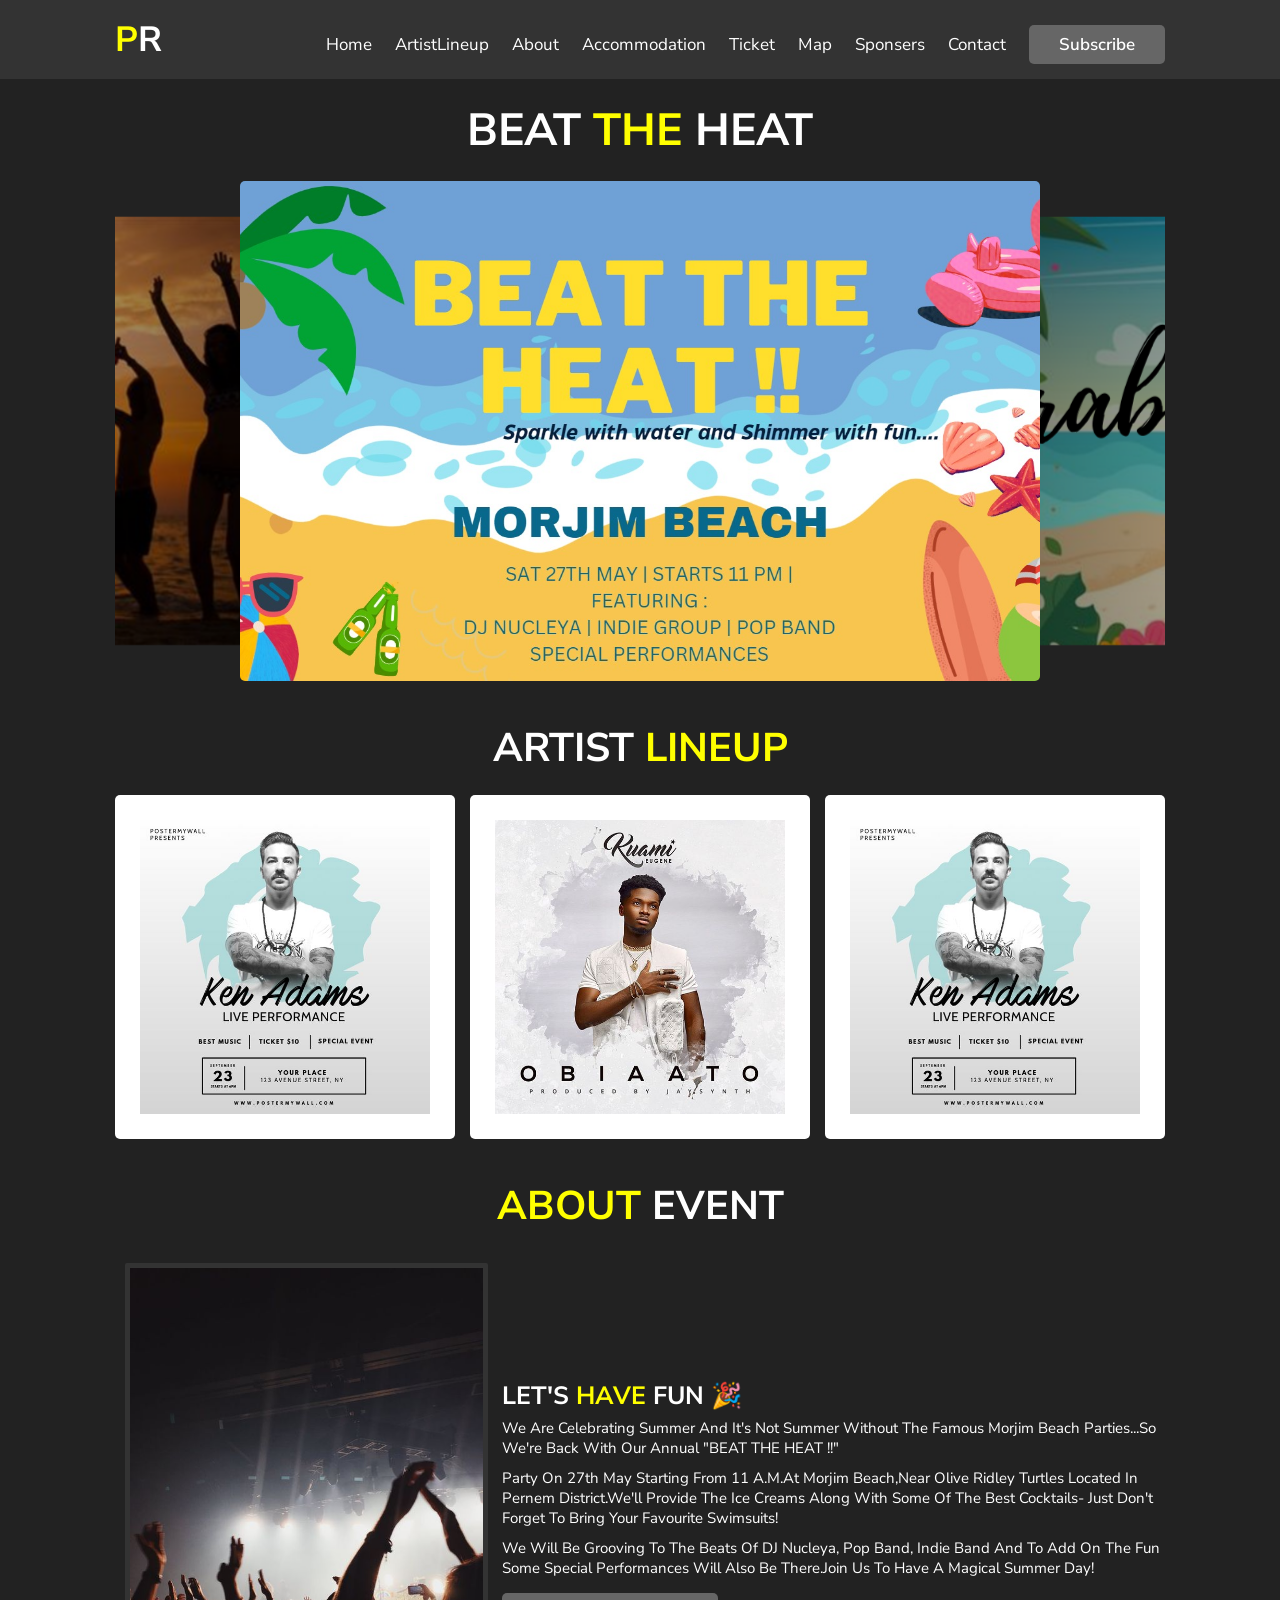
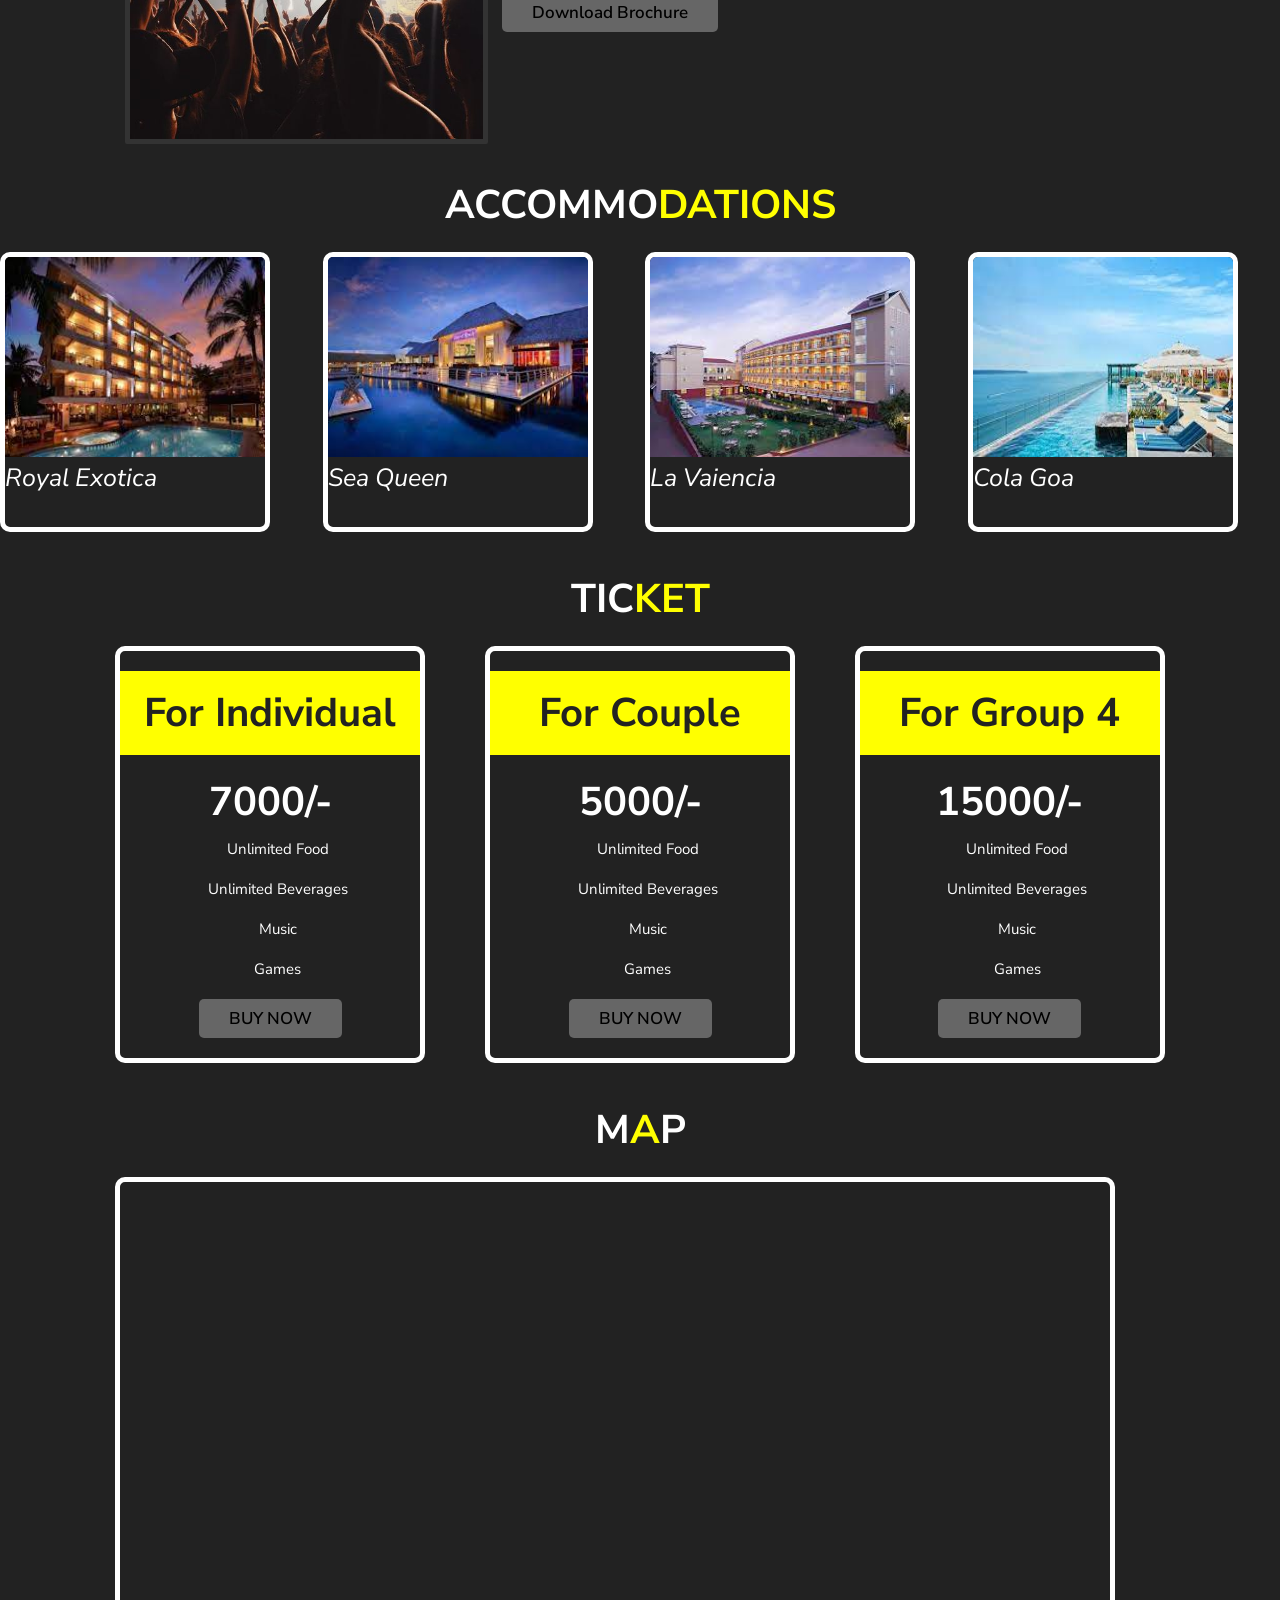
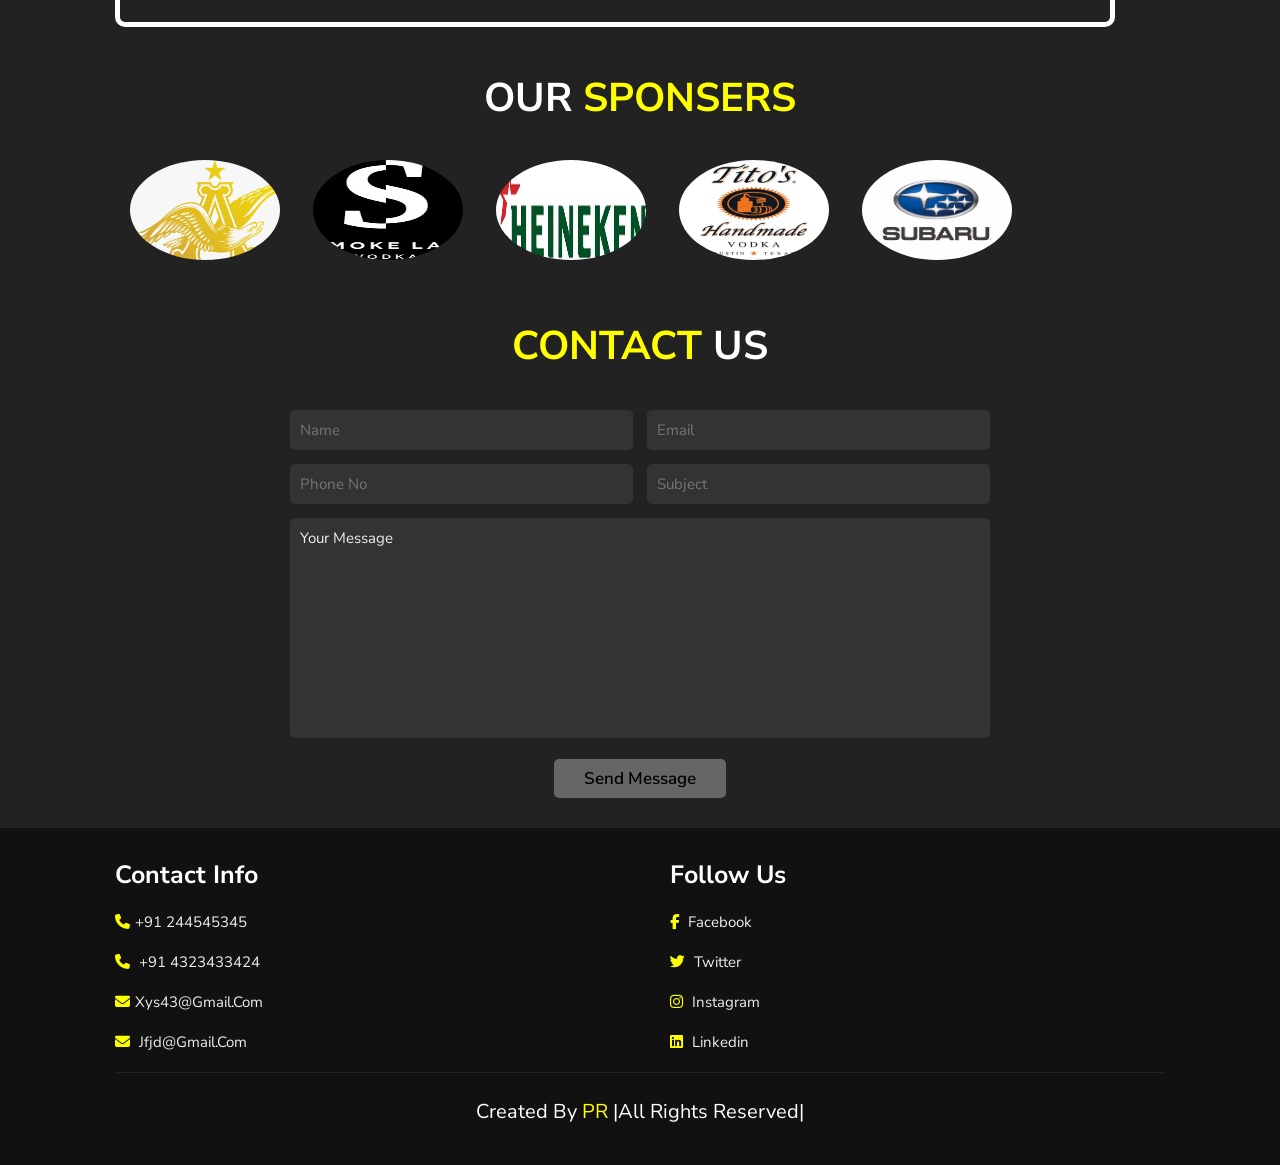
==== basic2.0.html @ dd11a7d7 "Initial commit" ====
<!DOCTYPE html>
<html lang="en">
<head>
    <meta charset="UTF-8">
    <meta http-equiv="X-UA-Compatible" content="IE=edge">
    <meta name="viewport" content="width=device-width, initial-scale=1.0">
    <title>Event Website</title>
    <link rel="stylesheet" href="https://cdnjs.cloudflare.com/ajax/libs/font-awesome/6.4.0/css/all.min.css">
    <link rel="stylesheet" type="text/css" href="style1.css">
    <link rel="stylesheet" href="https://cdn.jsdelivr.net/npm/swiper@9/swiper-bundle.min.css"/>

</head>
<body>

    <header class="header">
        <a href="#" class="logo"><span>P</span>R</a>

        <nav class="navbar">
            <a href="#Home">Home</a>
            <a href="#Artist">ArtistLineup</a>
            <a href="#About">About</a>            
            <a href="#Accommodation">Accommodation</a>
            <a href="#Ticket">Ticket</a>
            <a href="#Map">Map</a>
            <a href="#sponser">Sponsers</a>
            <a href="#Contact">Contact</a>
            <a href="#a" class="btn">Subscribe</a>
            

        </nav>

        <div id="menu-bars" class="fas fa-bars"></div>    
        

    </header>
    
    <section class="home" id="Home">
        <div class="content">
            <h3>BEAT<span> the</span> HEAT</h3>
            
        </div>

        <div class="swiper mySwiper">
            <div class="swiper-wrapper ">
            <div class="swiper-slide"><img src="img1.jpg" alt=""></div>
            <div class="swiper-slide"><img src="img7.png" alt=""></div>
            <div class="swiper-slide"><img src="img9.jpg" alt=""></div>  
            <div class="swiper-slide"><img src="img10.jpg" alt=""></div>
             

        </div>    
        </div>

    </section>

    <section  class="artist" id="Artist">
        <h1 class="heading">Artist <span>Lineup</span></h1>
        <div class="box-container">
            <div class="box">
                <img src="img5.jpg" alt="">              

            </div>
            <div class="box">
                <img src="img6.jpg" alt=""> 

            </div>
            <div class="box">
                <img src="img5.jpg" alt=""> 

            </div>            
        </div>
        

    </section>


    <section class="about" id="About">
        <h1 class="heading"> <span>about</span> Event</h1>
        <div class="row">
            <div class="image">
                <img src="img4.jpg" alt="">
            </div>
            <div class="content">
                <h3>let's <span>have</span> fun 🎉</h3>
                <p>We are celebrating summer and it's not summer without the famous Morjim beach parties...so we're back with our annual "BEAT THE HEAT !!" </p>
                <p>Party on 27th may starting from 11 a.m.at Morjim Beach,near Olive Ridley Turtles located in Pernem district.We'll provide the ice creams along with some of the best cocktails- just don't forget to bring your favourite swimsuits!</p>
                <p>We will be grooving to the beats of DJ Nucleya, pop band, indie band and to add on the fun some special performances will also be there.Join us to have a magical summer day!  </p>
                <a href="brochure.html" class="btn">Download Brochure</a>
            </div>
            
        </div>
        
    </section>

    <div class="accommodation" id="Accommodation">
        <h1 class="heading">Accommo<span>dations</span></h1>
        <div class="box-container">

        <div class="box">
            <img src="hotel1.jpeg" alt="">
            <a href="https://secure.staah.com/common-cgi/package/packagebooking.pl?propertyId=14116 ">Royal Exotica</a>
        </div>
        <div class="box"><img src="hotel2.jpeg" alt=""> <a href="https://staahmax.staah.net/be/indexpackdetail?propertyId=MzE3OQ==&individual=true">Sea Queen</a></div>
        <div class="box"><img src="hotel3.jpeg" alt=""> <a href="https://live.ipms247.com/booking/book-rooms-lavaienciabeachresort-en-English  ">La Vaiencia</a> </div>
        <div class="box"><img src="hotel4.jpeg" alt=""> <a href="https://colagoa.com/search/ ">Cola Goa </a> </div>
    </div>  
</div>
    
<section class="ticket" id="Ticket">

    <h1 class="heading">tic<Span>ket</Span></h1>
    <div class="box-container">
        <div class="box">
        <h3 class="title">For individual</h3>
        <h3 class="price">7000/-</h3>
        <ul>
            <li style="list-style-type:disc;"> <i class="fas fa"></i>unlimited food </li>
            <li style="list-style-type:disc;"> <i class="fas fa"></i>unlimited beverages </li>
            <li style="list-style-type:disc;"> <i class="fas fa"></i>music </li>
            <li style="list-style-type:disc;"> <i class="fas fa"></i>Games </li>
        </ul>
        <a href="a" class="btn">BUY NOW</a></div>
    

    <div class="box">
    <h3 class="title">For Couple</h3>
    <h3 class="price">5000/-</h3>
    <ul>
        <li style="list-style-type:disc;"> <i class="fas fa"></i>unlimited food </li>
        <li style="list-style-type:disc;"> <i class="fas fa"></i>unlimited beverages </li>
        <li style="list-style-type:disc;"> <i class="fas fa"></i>music </li>
        <li style="list-style-type:disc;"> <i class="fas fa"></i>Games </li>
    </ul>
    <a href="a" class="btn">BUY NOW</a>
</div>
    <div class="box">
    <h3 class="title">For Group 4</h3>
    <h3 class="price">15000/-</h3>
    <ul>
        <li style="list-style-type:disc;"> <i class="fas fa"></i>unlimited food </li>
        <li style="list-style-type:disc;"> <i class="fas fa"></i>unlimited beverages </li>
        <li style="list-style-type:disc;"> <i class="fas fa"></i>music </li>
        <li style="list-style-type:disc;"> <i class="fas fa"></i>Games </li>
    </ul>
    <a href="a" class="btn">BUY NOW</a>
    </div>
</div>
</section>


<section class="Map" id="Map">
    <div class="map">
        <h3>M<span>a</span>p</h3>
        <p><iframe src="https://www.google.com/maps/embed?pb=!1m18!1m12!1m3!1d3842.334225630962!2d73.72536457347475!3d15.6271807511235!2m3!1f0!2f0!3f0!3m2!1i1024!2i768!4f13.1!3m3!1m2!1s0x3bbfeecadf09462f%3A0x8d0b22824d00b999!2sMorjim%20Beach!5e0!3m2!1sen!2sin!4v1682341364595!5m2!1sen!2sin"
             width="1000" height="450" style="border: .5rem solid #fff;
             border-radius: 1rem;" allowfullscreen="" loading="lazy" referrerpolicy="no-referrer-when-downgrade"></iframe></p>
    </div>
</section>

<section class="sponser" id="sponser">
    <h3>Our <span>sponsers</span></h3>
    <div class="sponserss">
        <ul>
            <li>
                <img src="sp1.jpg" alt="">
            </li>
            <li>
                <img src="sp2.jpg" alt="">
            </li>
            <li>
                <img src="sp3.jpg" alt="">
            </li>
            <li>
                <img src="sp4.jpg" alt="">
            </li>
            
            <li>
                <img src="sp5.jpeg" alt="">
            </li>
        </ul>
    
</div>
</section>

<section class="contact" id="Contact">
    <h1 class="heading"> <span>Contact</span> Us</h1>
    <form action="">
        <div class="inputbox">
            <input type="text" placeholder="Name">
            <input type="email" placeholder="Email">
        </div>
        <div class="inputbox">
            <input type="number" placeholder="Phone No">
            <input type="text" placeholder="Subject">
        </div>
        <textarea name="" placeholder="Your Message" id="" cols="30" rows="10"></textarea>
        <input type="submit" value="Send Message" class="btn">

    </form>

</section>




<section class="footer">
    <div class="box-container">
        

        <div class="box">
            <h3>Contact Info</h3>  
            <a href="#"> <i class="fas fa-phone"></i>+91 244545345 </a> 
            <a href="#"><i class="fas fa-phone"></i> +91 4323433424 </a> 
            <a href="#"> <i class="fas fa-envelope"></i>xys43@gmail.com </a> 
            <a href="#"><i class="fas fa-envelope"></i> jfjd@gmail.com </a> 
           </div>

           <div class="box">
            <h3>Follow Us</h3>  
            <a href="#"> <i class="fab fa-facebook-f"></i> facebook </a> 
            <a href="#"> <i class="fab fa-twitter"></i> twitter </a> 
            <a href="#"> <i class="fab fa-instagram"></i> instagram </a> 
            <a href="#"> <i class="fab fa-linkedin"></i> linkedin </a>
           </div>
        
    </div>

    <div class="credit">created by<span>  PR  </span>|all rights reserved|    </div>
</section>


<script src="https://cdn.jsdelivr.net/npm/swiper@9/swiper-bundle.min.js"></script>
<script src="script2.js"></script> 
</body>
</html>
---- style1.css ----
@import url('https://fonts.googleapis.com/css2?family=Nunito+Sans:wght@200;600;700&display=swap');

:root{
  --main-color:yellow;
}
*{
  font-family: 'Nunito Sans', sans-serif;
  margin: 0; padding:0;
  box-sizing: border-box;
  outline: none; border: none;
  text-decoration: none;
  text-transform: capitalize;
  transition: 2s linear;
}

html{
  font-size: 62.5%;
  overflow-x: hidden;
  scroll-behavior:smooth;
  scroll-padding-top: 7rem;
}

html::-webkit-scrollbar-track{
  background: #444;

}
html::-webkit-scrollbar-thumb{
  background: var(--main-color);
  border-radius: 5rem;
}

body{
  background: #222;
}

section{
  padding:2rem 9%;
}

.heading{
  text-align: center;
  padding-bottom:2rem;
  color:#fff;
  text-transform: uppercase;
  font-size: 4rem;
  
}

.heading span{
  color: var(--main-color);
  text-transform: uppercase;
}



.header{
  position:fixed;
  top: 0; left: 0; right: 0;
  z-index: 10000;
  background: #333;
  display: flex;
  align-items: center;
  justify-content: space-between;
  padding: 1.5rem 9%;
}

.header .logo {
  font-weight: bolder;
  color:#fff;
  font-size: 3.5rem;
}

.header .logo span{
  color:yellow;
}
.header .navbar a{
  font-size: 1.7rem;
  color: #fff;
  margin-left: 2rem;
}

.header .navbar a:hover{
  color: var(--main-color)
}

.header .navbar .btn:hover {
  color:#333;
}


#menu-bars{
  font-size: 3rem;
  color: #fff;
  cursor: pointer;
  display: none;
}

.home .content{
  text-align: center;
  padding-top: 6rem;
  margin: 2rem auto;
  max-width: 70rem ;
}

.home .content h3{
  color: #fff;
  font-size: 4.5rem;
  text-transform: uppercase;
  
}

.home .content h3 span{
  color:var(--main-color);
  font-size: 4.5rem;
  text-transform: uppercase;  
}


.home .mySwiper .swiper-slide{
  overflow: hidden;
  border-radius: .5rem;
  height: 50rem;
  width: 80rem;
}

.home .mySwiper .swiper-slide img{
  height:100%;
  width: 100%;
  object-fit: cover;
}

.artist .box-container{
  display: grid;
  grid-template-columns:repeat(auto-fit,minmax(27rem,1fr));
  gap:1.5rem;

}
.artist .box-container .box{
  border-radius: .5rem;
  background-color: #fff;
  text-align: center;
  padding: 2.5rem;
}
.artist .box-container .box img{
  height:100%;
  width: 100%;
  object-fit: cover;
}

.artist .box-container .box:hover img{
  transform:scale(1.1);
  filter:drop-shadow()
}

.about .row{
  display: flex;
  align-items:center;  
  gap:18.5rem;
}

 
.about .row .image{
  align-items:start;
  flex: 1 1 45rem;
  padding: 1rem;
}

.about .row .image img{
  width: 200%;
  height: auto;
  border-radius: .2rem;
  border: .5rem solid #333;
}

.about .row .content h3{  
  font-size: 2.5rem;
  color:#fff;
  text-transform: uppercase; 
  
}

.about .row .content span{  
  font-size: 2.5rem;
  color:var(--main-color);
  text-transform: uppercase; 
  
}



.about .row .content p{  
  
  font-size: 1.5rem;
  color:#fff;
  padding:0.5rem 0;
  line-height: 2rem;
}
.btn{
  margin-top: 1rem;
  display: inline-block;
  padding: .8rem 3rem;
  font-size: 1.7rem;
  border-radius: .5rem;
  background: #666;
  color:black;
  cursor: pointer;
  font-weight: 600; 

}

.btn:hover{
  background: var(--main-color);
}

.accommodation .box-container{
  display: grid;
  grid-template-columns: repeat(auto-fit,minmax(27rem, 1fr));
  gap:1rem;
  height:30rem;
  

}

.accommodation .box-container .box{
  position: relative;
  border: .5rem solid #fff;
  border-radius: 1rem;
  width:27rem;
  height:28rem;
  cursor:pointer;
  overflow:hidden;

}

.accommodation .box-container .box a{
  font-size: 2.5rem;
  color: #fff;
  text-align: center;
  font-style: oblique;
  text-decoration: solid;

}
.accommodation .box-container .box:hover a{
  font-size:4rem;

}

.accommodation .box-container .box img{
  width:27rem;
  height:20rem;

}

.ticket .box-container{
  display: grid;
  grid-template-columns: repeat(auto-fit,minmax(27rem, 1fr));
  gap:6rem;
}

.ticket .box-container .box{
  padding: 2rem 0;
  border: .5rem solid #fff;
  border-radius: 1rem;
  text-align: center;
  overflow:hidden;
}
.ticket .box-container .box:hover{
  transform:scale(1.03) ;
}

.ticket .box-container .box .title{
  background:var(--main-color);
  color:#222;
  padding:1.5rem 0;
  font-size: 4rem;
  text-align: center;
}

.ticket .box-container .box .price{  
  color:#fff;
  padding-top: 2rem;
  font-size: 4rem;
  text-align: center;
}


.ticket .box-container .box ul li{
  font-size: 1.5rem;
  color:#fff;
  padding:1rem 0%;
}

.ticket .box-container .box ul li i{
  color: var(--main-color);
  padding-right:1.5rem ;
}


.map h3{
  text-align: center;
  padding-bottom:2rem;
  color:#fff;
  text-transform: uppercase;
  font-size: 4rem;

}
.map span{
  text-align: center;
  padding-bottom:2rem;
  color:var(--main-color);
  text-transform: uppercase;
  font-size: 4rem;

}

.sponser h3{
  text-align: center;
  padding-bottom:2rem;
  color:#fff;
  text-transform: uppercase;
  font-size: 4rem;

}
.sponser span{
  text-align: center;
  padding-bottom:2rem;
  color:var(--main-color);
  text-transform: uppercase;
  font-size: 4rem;

}



.sponserss ul li{
  list-style: none;
  display: inline-block;
  width:180px ;
  height: 130px;
  position: relative;
  overflow:hidden;
  padding:1.5rem;
  cursor: pointer;
  transition: .5s;
  align-items: center;
  }

  .sponserss ul li img{
    
    width: 100%;
    height: 100%;
    border-radius: 50%;
    }

    .sponserss ul li:hover{
      width: 250px;
      height: 180px
    
      
      }


.contact form{
  max-width: 70rem;
  margin: 1rem auto;
  text-align: center;

}
.contact form .inputbox {
  display: flex;
  justify-content: space-between;
  flex-wrap: wrap;
}

.contact form .inputbox input, .contact form textarea{
  width: 100%;
  background: #333;
  border-radius: .5rem;
  padding:1rem;
  margin: .7rem 0;
  font-size: 1.5rem;
  color: #fff;
  text-transform: none;
}

.contact form .inputbox input, .contact form textarea::placeholder{
 color: #eee;
 text-transform: capitalize;
}

.contact form .inputbox input:focus, .contact form textarea:focus{
  background: #444;
  
 }

 .contact form .inputbox input{
  width:49%;
 }
 .contact form textarea{
  resize: none;
 }
 .footer{
  background: #111;
}

.footer .box-container{
  display: grid;
  grid-template-columns: repeat(auto-fit,minmax(27rem, 1fr));
  gap:6rem;
}

.footer .box-container .box h3{
  font-size: 2.5rem;
  padding: 1rem 0;
  color:#fff;
}

.footer .box-container .box a{
  display: block;
  font-size: 1.5rem;
  padding: 1rem 0;
  color:#eee;
}
.footer .box-container .box a i{
  padding-right: .5rem;
  color: var(--main-color);
}

.footer .box-container .box a:hover i{
  padding-right: 1.5rem;
  color: #fff;
}

.footer .credit{
  text-align: center;
  border-top: .1rem solid #222;
  color: #fff;
  padding: 2rem;
  padding-top:2.5rem ;
  margin-top: 1rem;
  font-size:2rem; 
}

.footer .credit span{
  color: var(--main-color);
}








@media (max-width:991px){
  html{
    font-size: 55%; 

  }
  .header{
    padding:1.5rem 2rem;
  }
 
}


@media (max-width:768px){
  #menu-bars{
    display: initial;
  }

  .header .navbar{
    position: absolute;
    top:100%; left:0; right:0;
    border-top: .1rem solid #222;
    background: #333;
    clip-path: polygon(0 0, 100% 0, 100% 0, 0 0);}

     

    .header .navbar.active{
      clip-path: polygon(0 0, 100% 0, 100% 100%, 0% 100%);
    }

    .fa-times{
      transform: rotate(180deg);

    }
  

  .header .navbar a{
    display: flex;
    background: #222;
    border-radius: .5rem;
    padding: 1.3rem;
    margin:1.3;
    font-size: 3.0rem;
    
  }

}

@media (max-width:450px){
  html{
    font-size: 50%; 
  }

  .home .mySwiper .swiper-slide{
    width: 27rem;
  }
  .contact form .inputbox input{
    width:100%;
   }
}
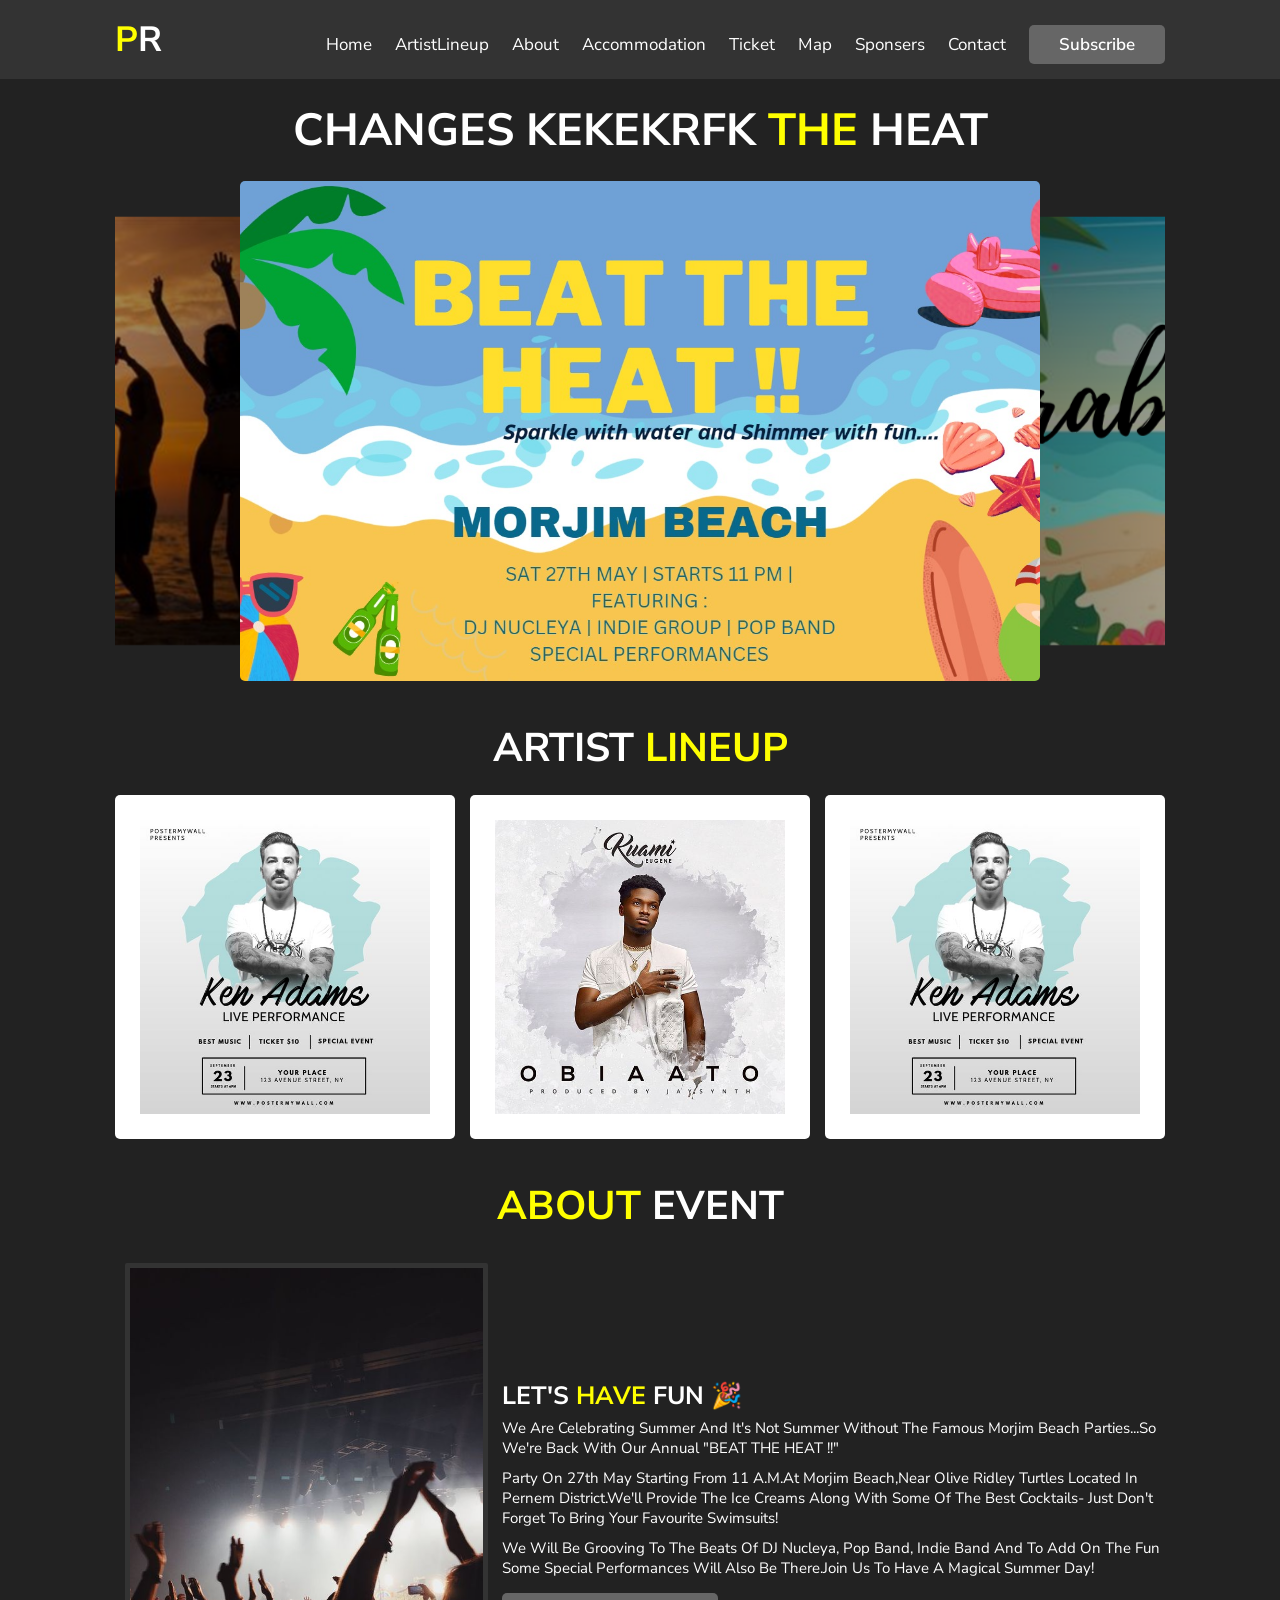
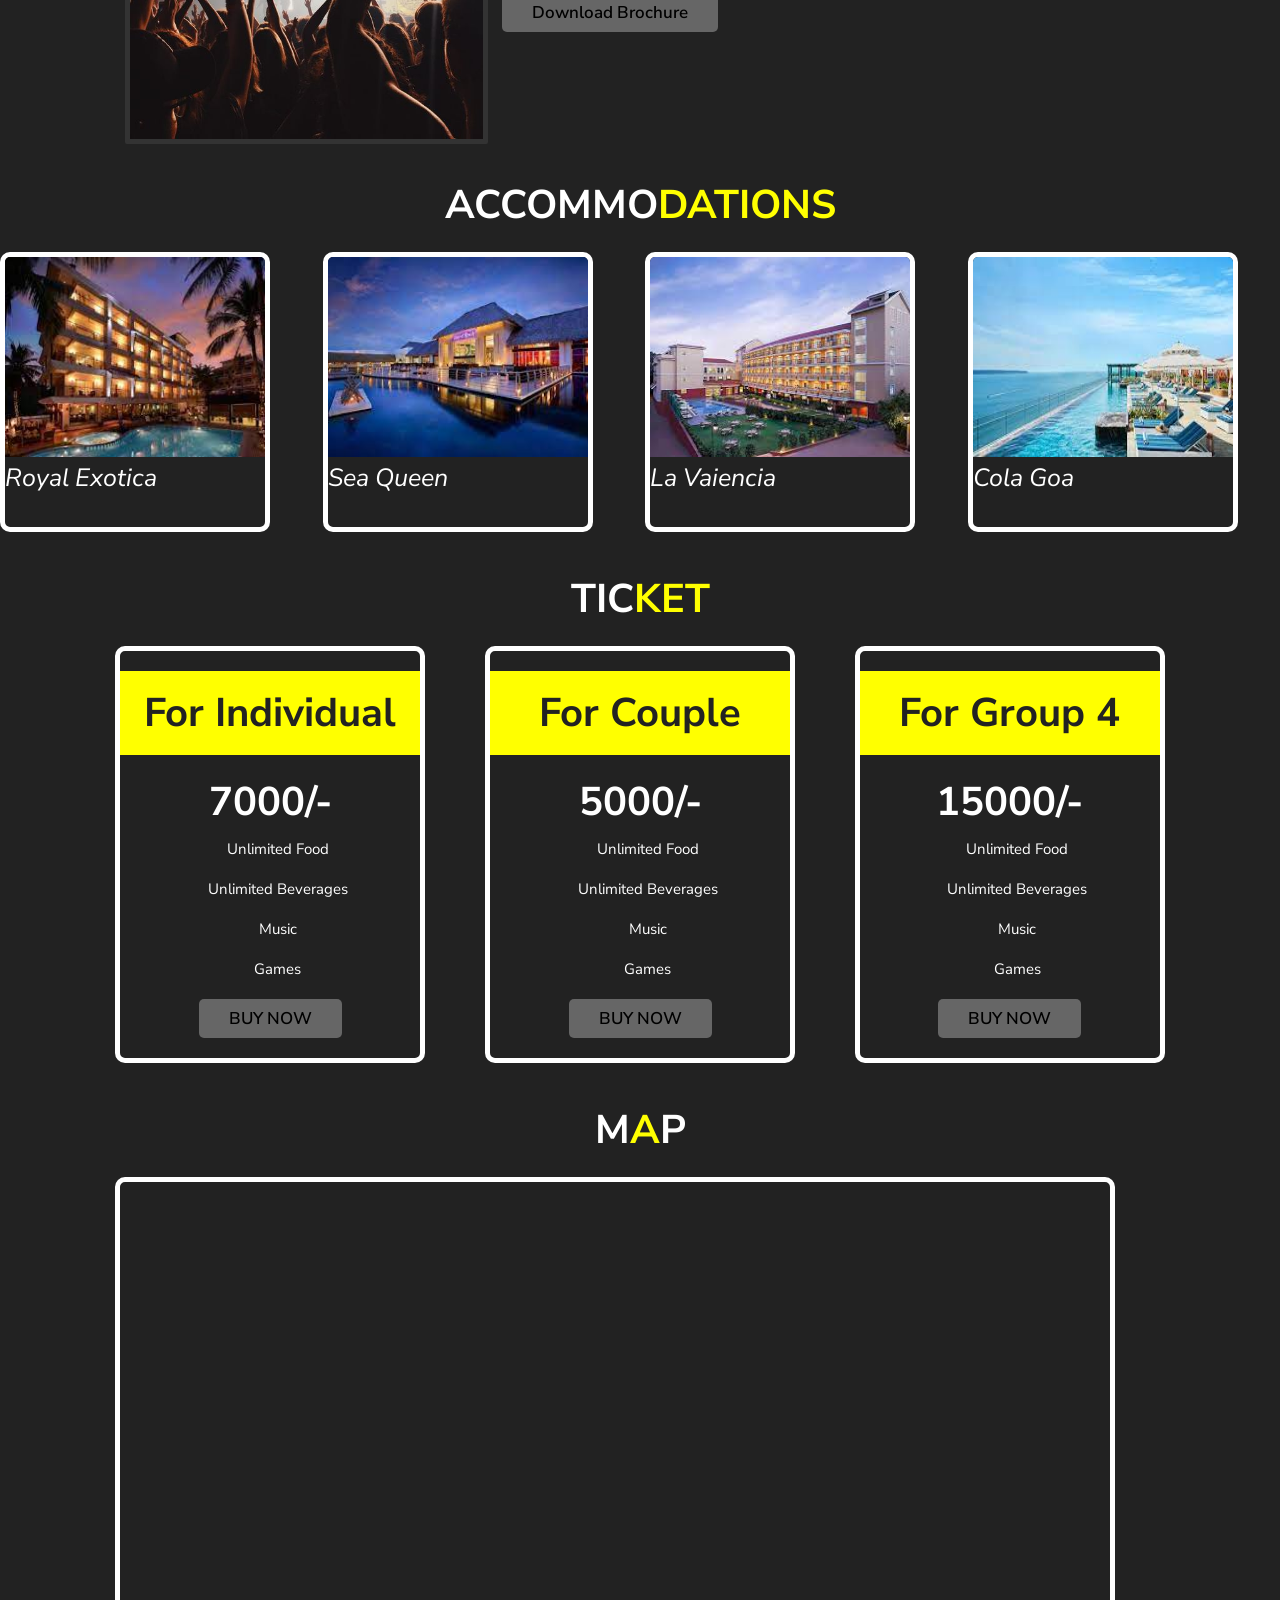
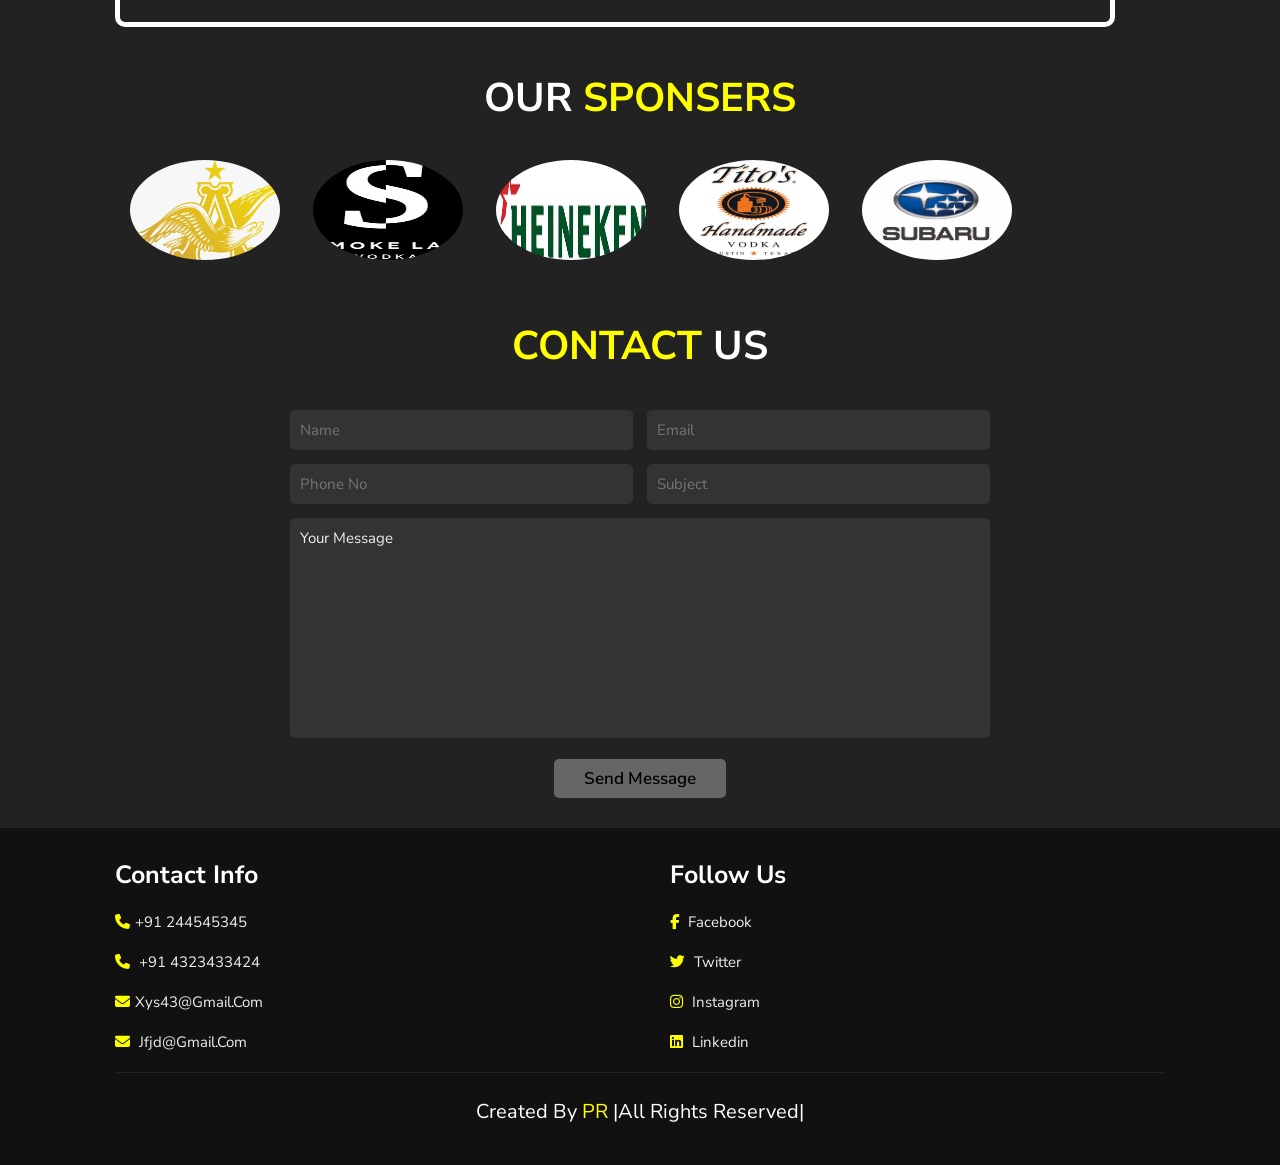
==== commit 9cbff8a7: "chnage try" ====
--- a/basic2.0.html
+++ b/basic2.0.html
@@ -36,7 +36,7 @@
     
     <section class="home" id="Home">
         <div class="content">
-            <h3>BEAT<span> the</span> HEAT</h3>
+            <h3>changes kekekrfk<span> the</span> HEAT</h3>
             
         </div>
 
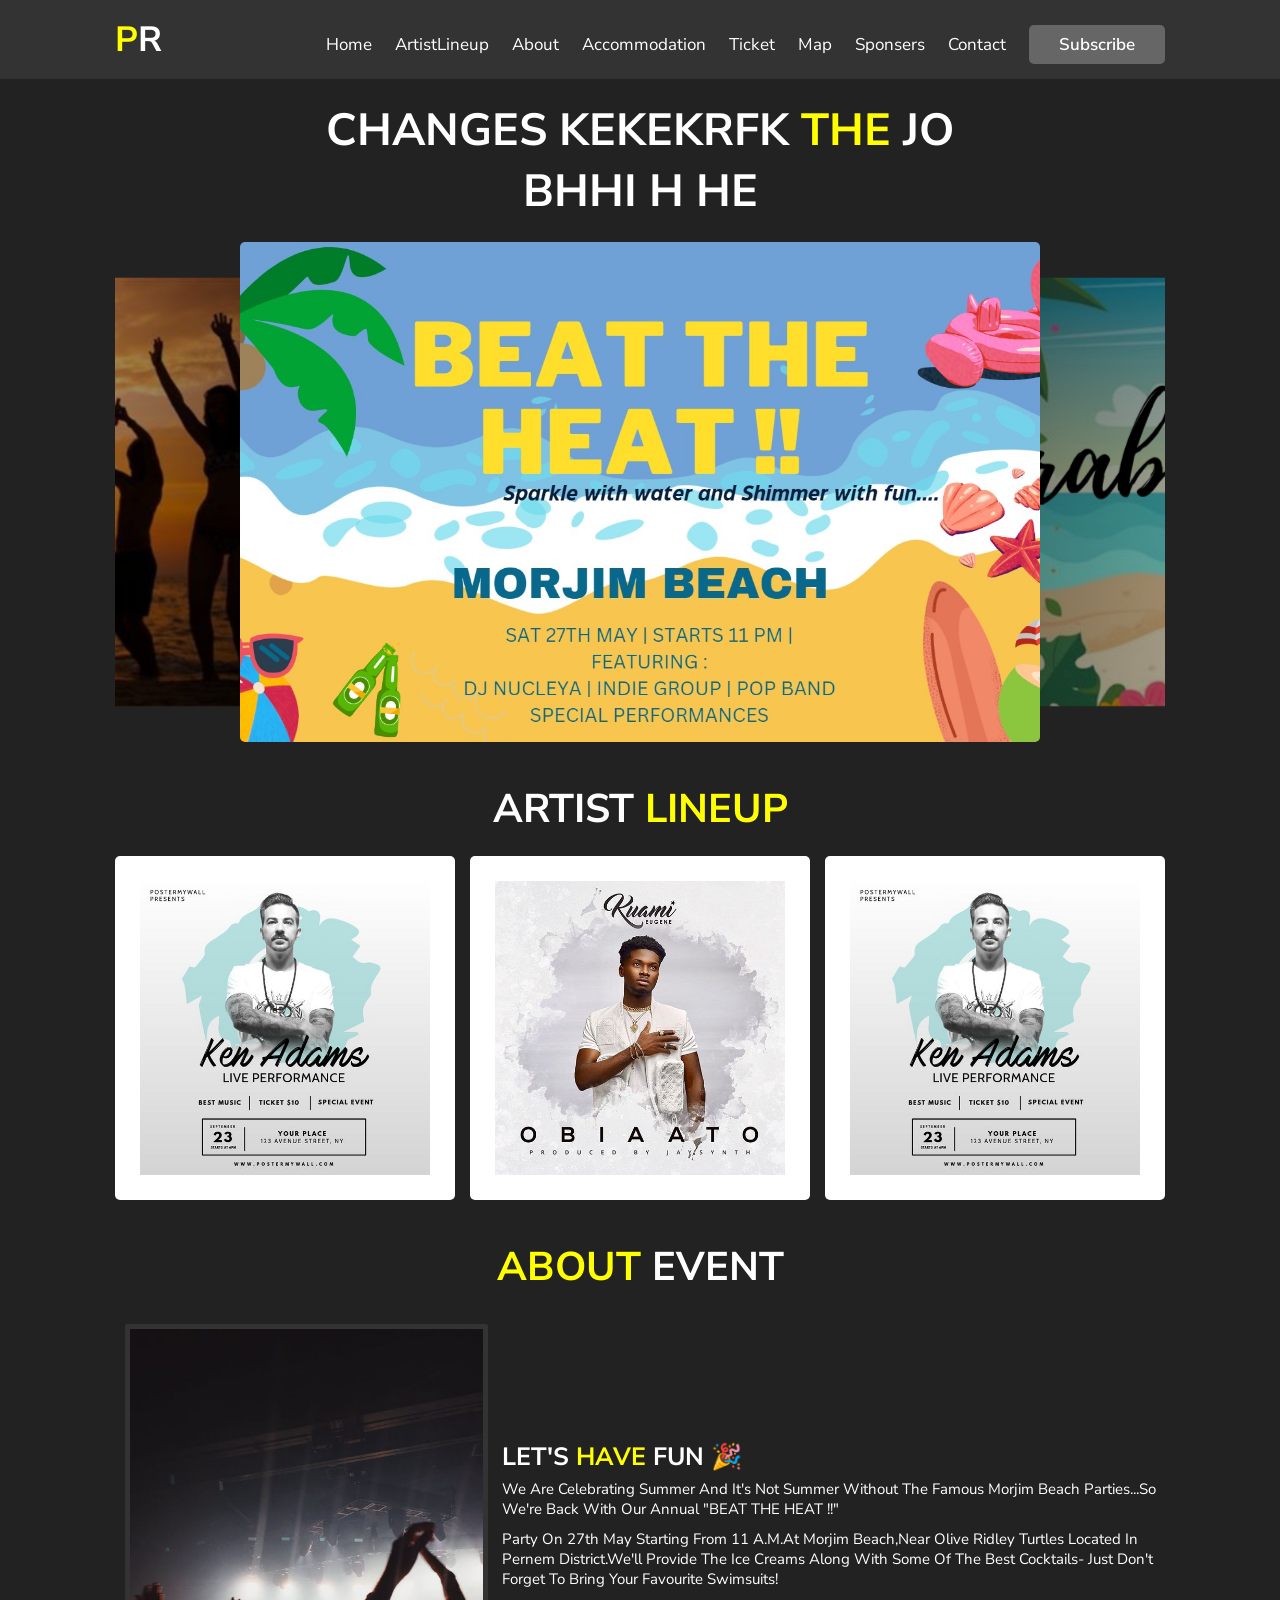
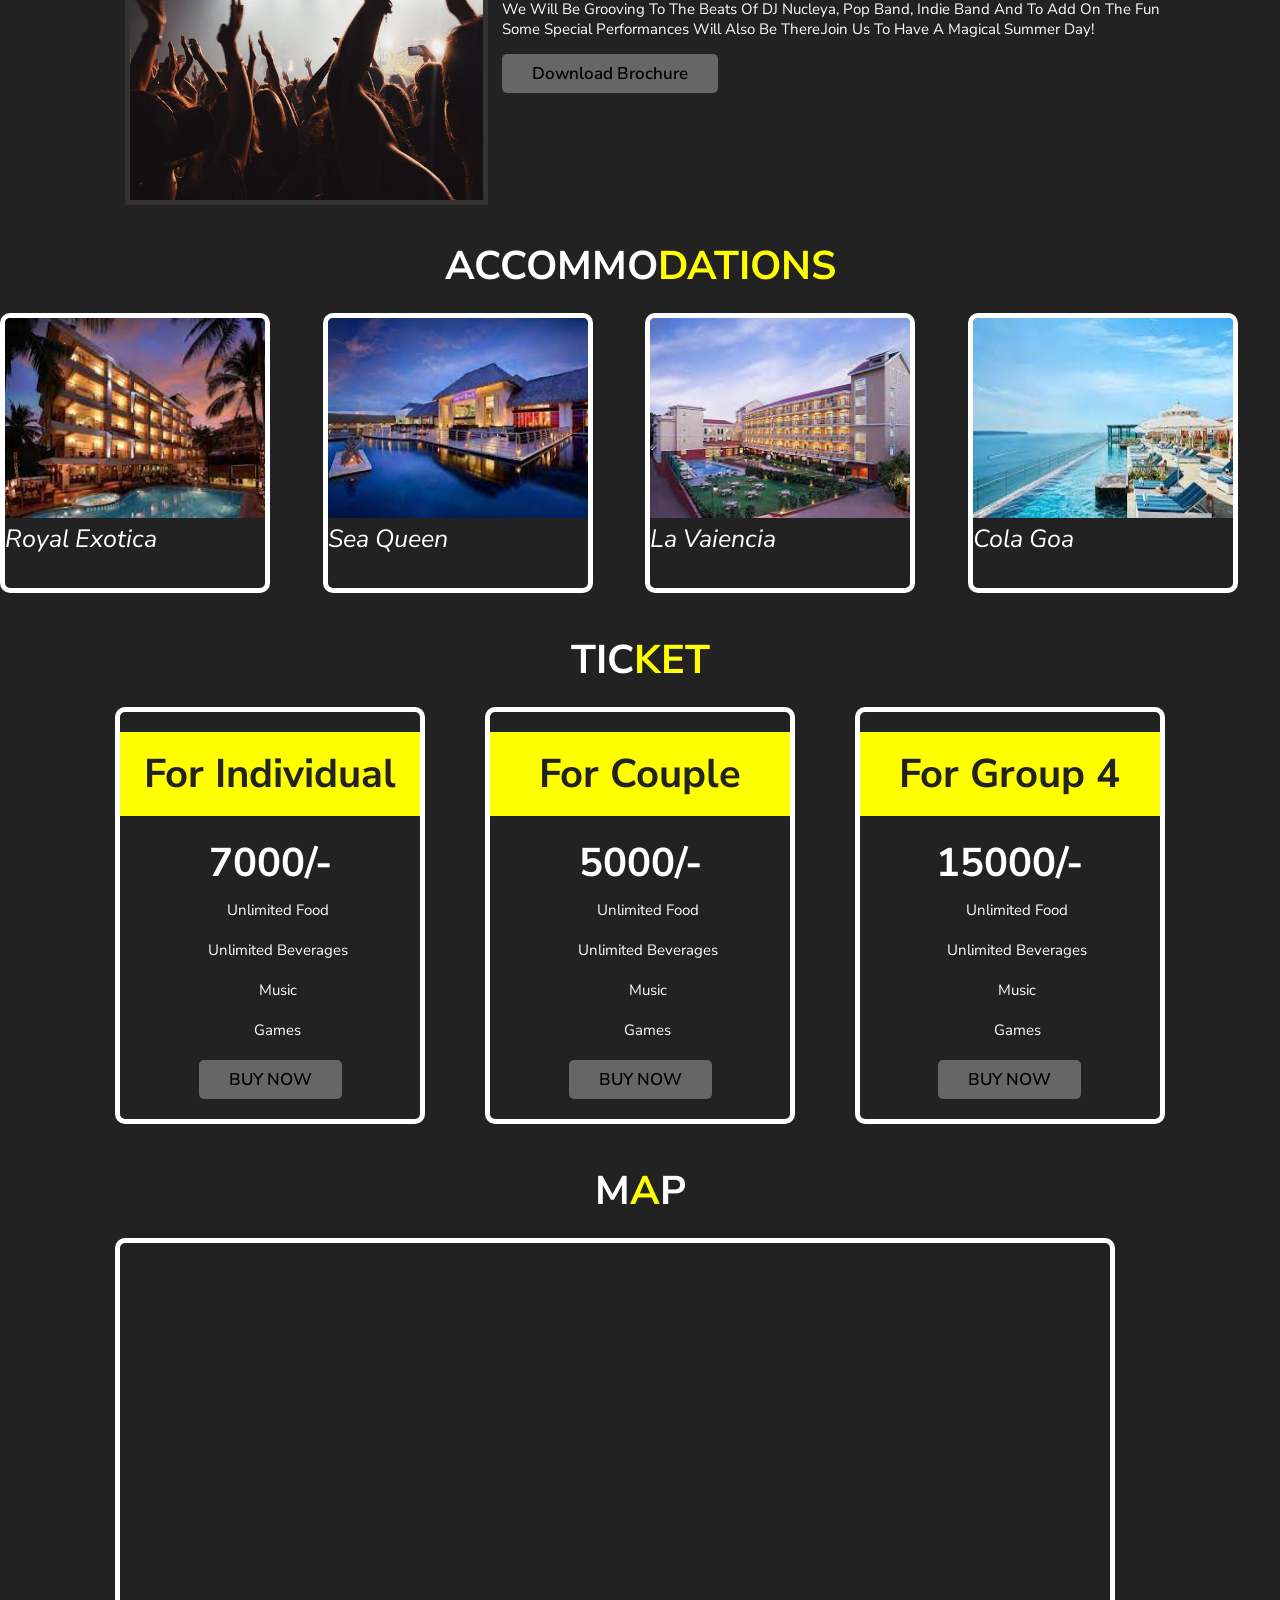
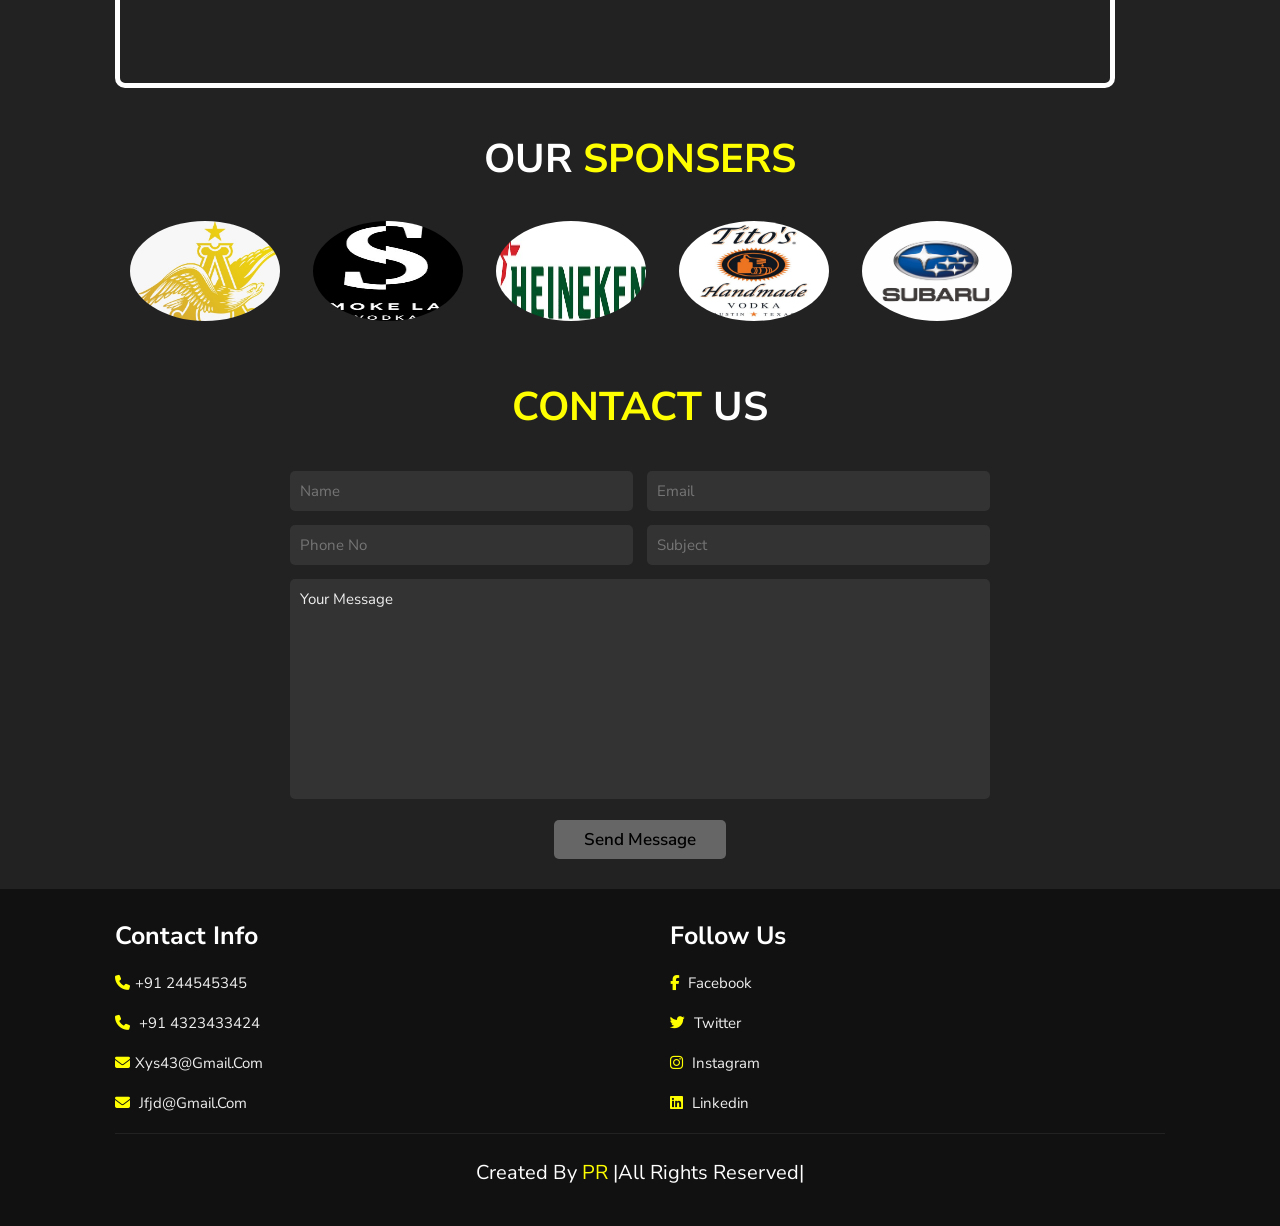
==== commit 463967eb: "tr" ====
--- a/basic2.0.html
+++ b/basic2.0.html
@@ -36,7 +36,7 @@
     
     <section class="home" id="Home">
         <div class="content">
-            <h3>changes kekekrfk<span> the</span> HEAT</h3>
+            <h3>changes kekekrfk<span> the</span> jo bhhi h he</h3>
             
         </div>
 
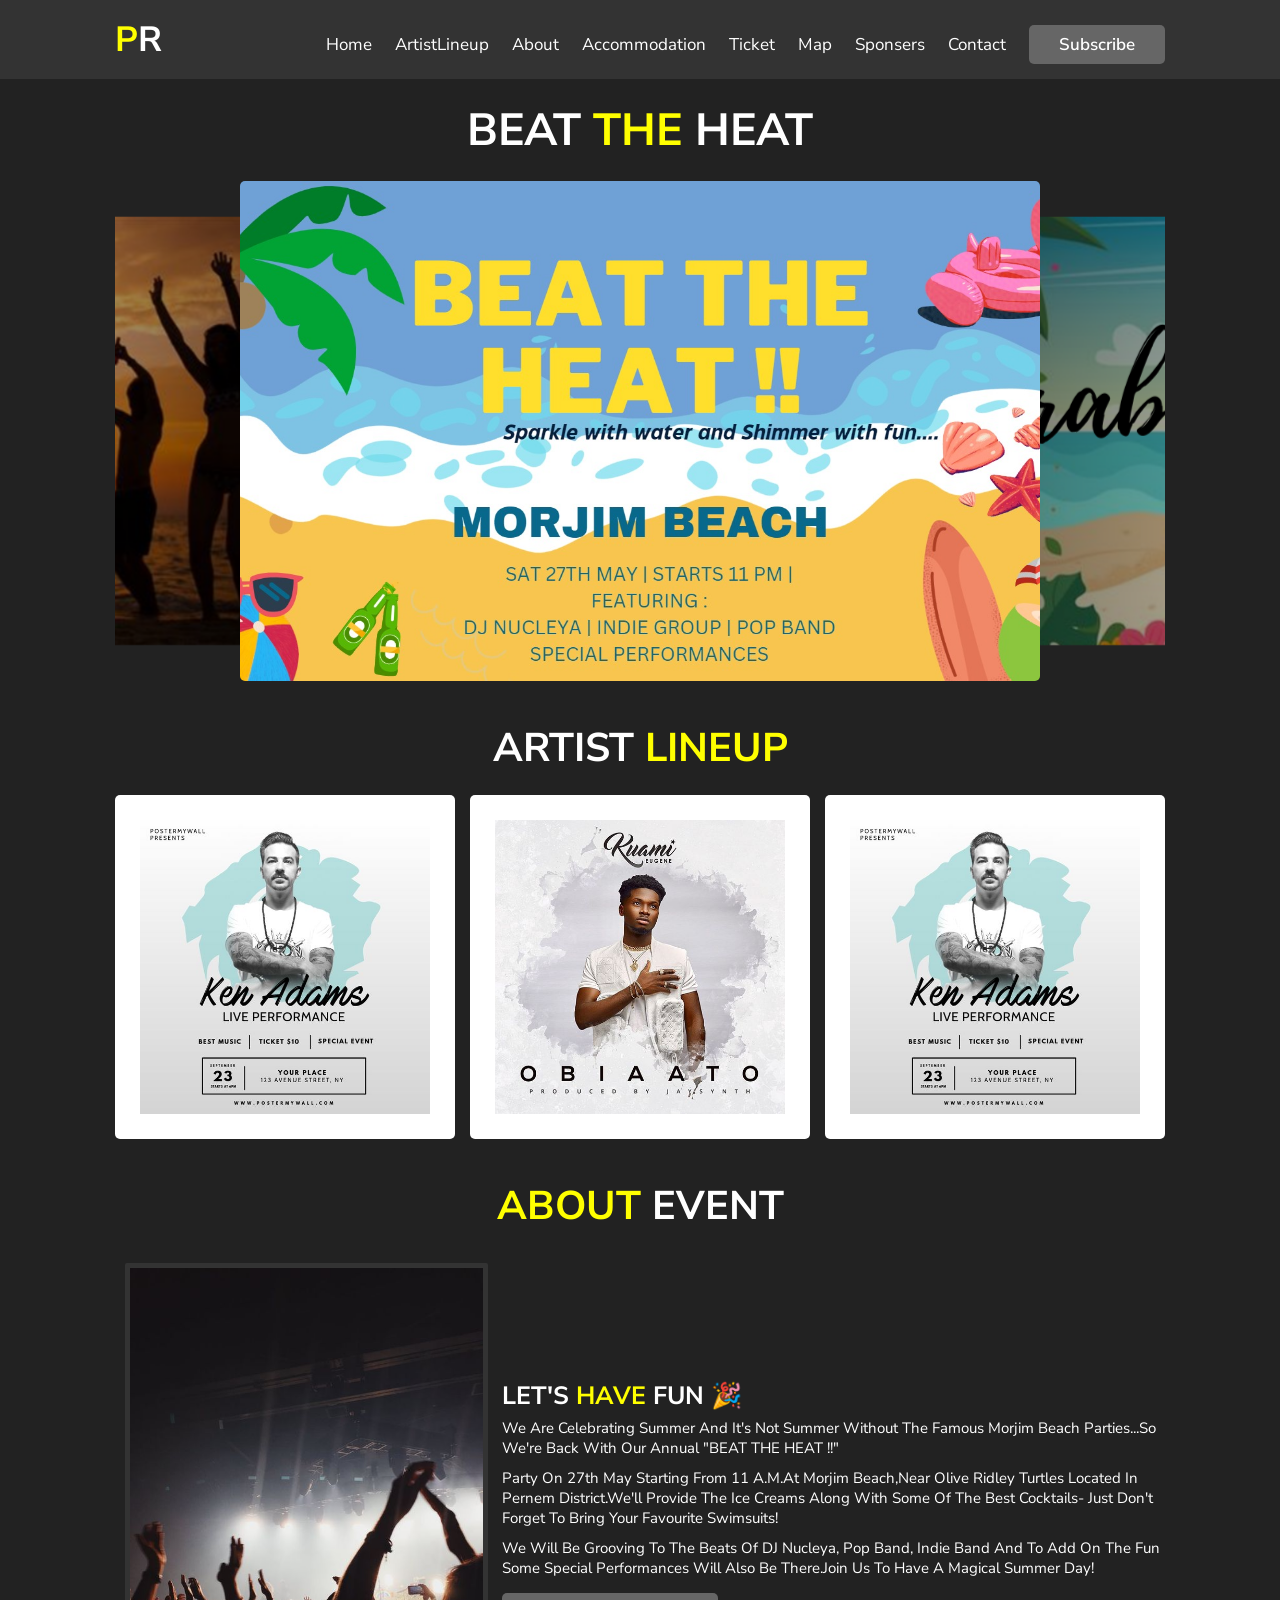
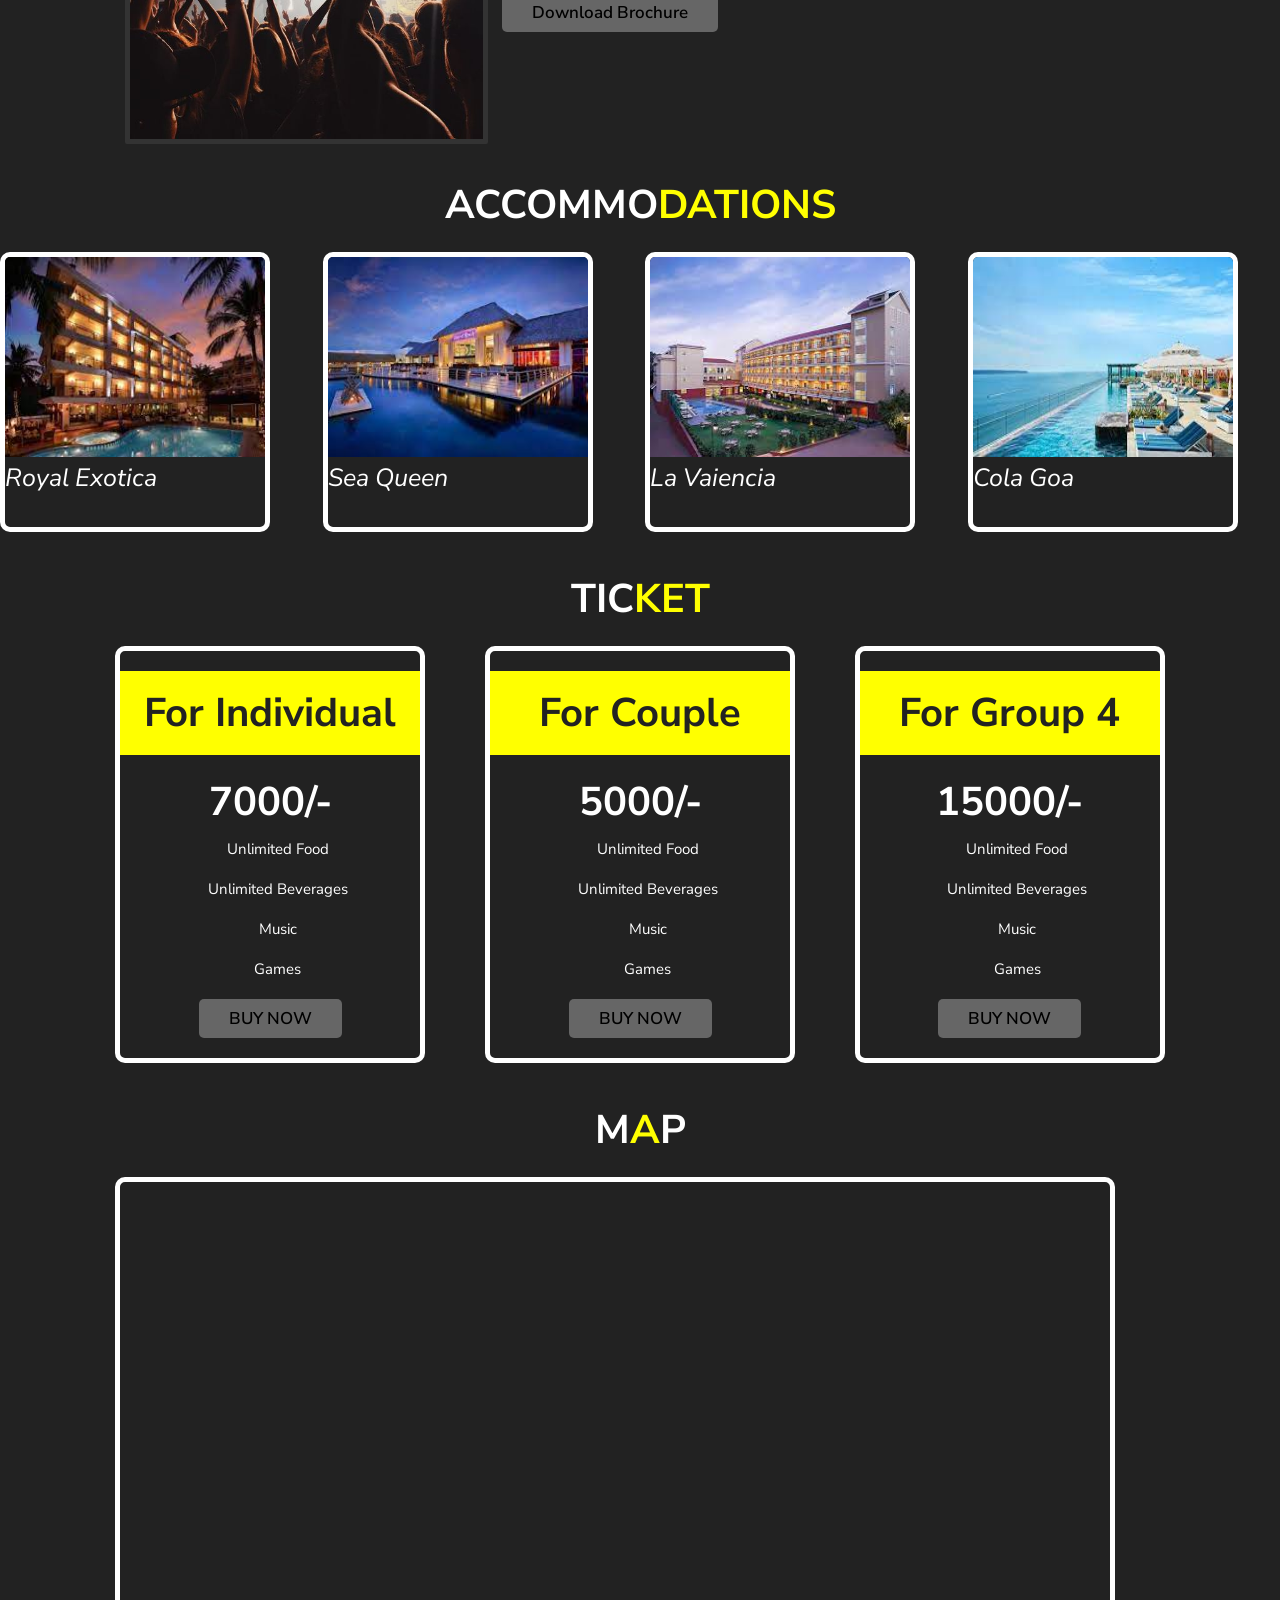
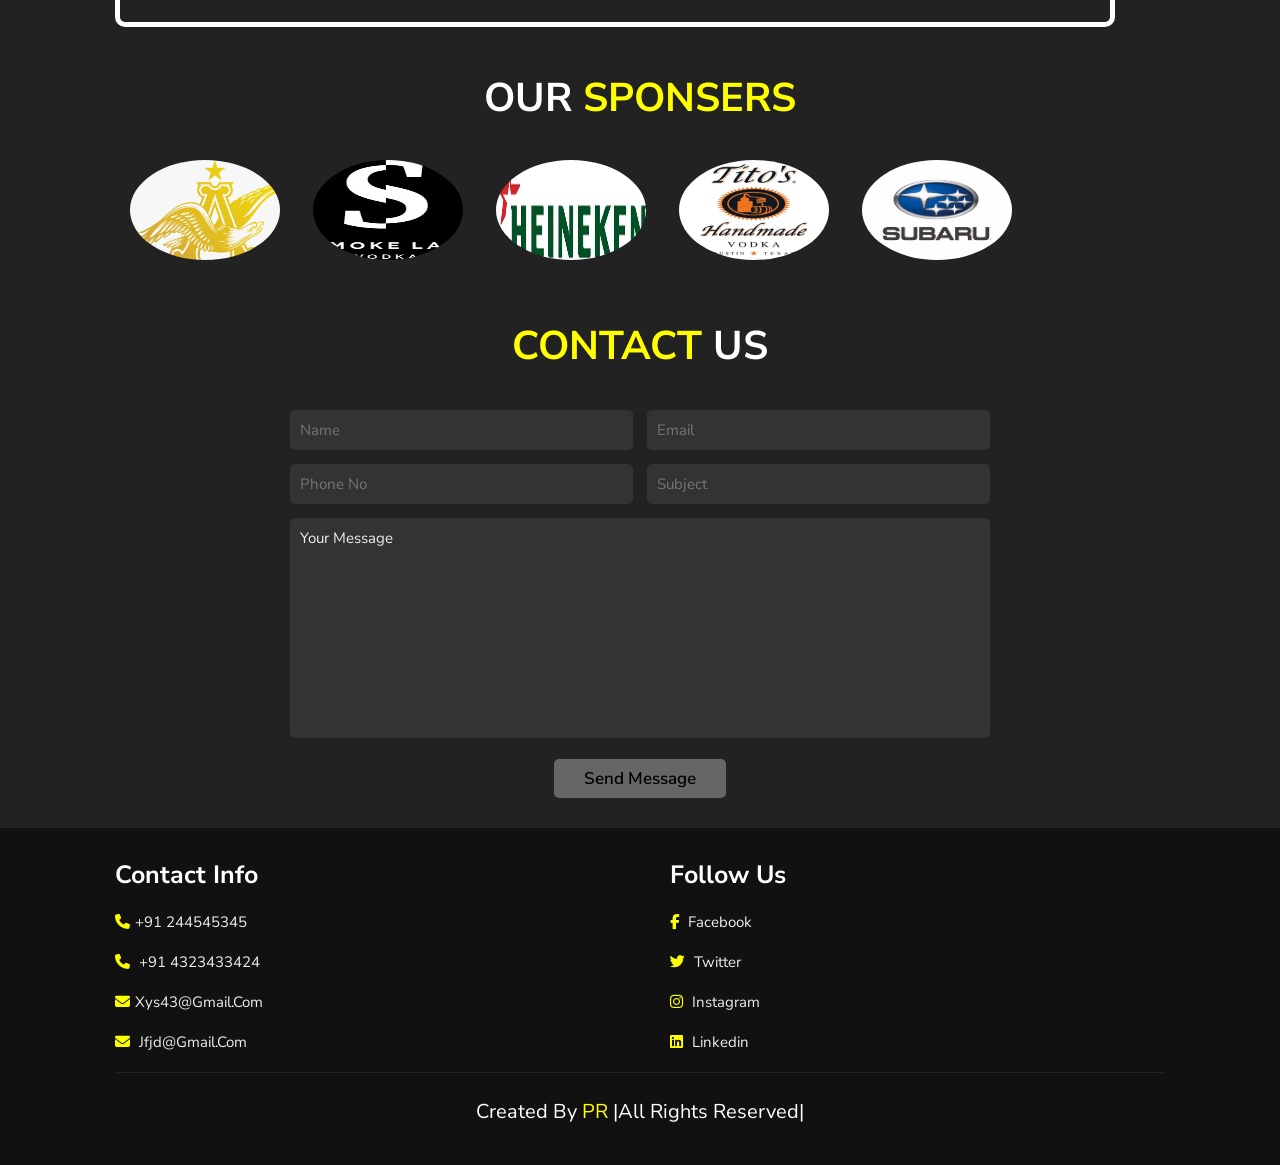
==== commit d2d47403: "try" ====
--- a/basic2.0.html
+++ b/basic2.0.html
@@ -36,7 +36,7 @@
     
     <section class="home" id="Home">
         <div class="content">
-            <h3>changes kekekrfk<span> the</span> jo bhhi h he</h3>
+            <h3>BEAT<span> the</span> HEAT</h3>
             
         </div>
 
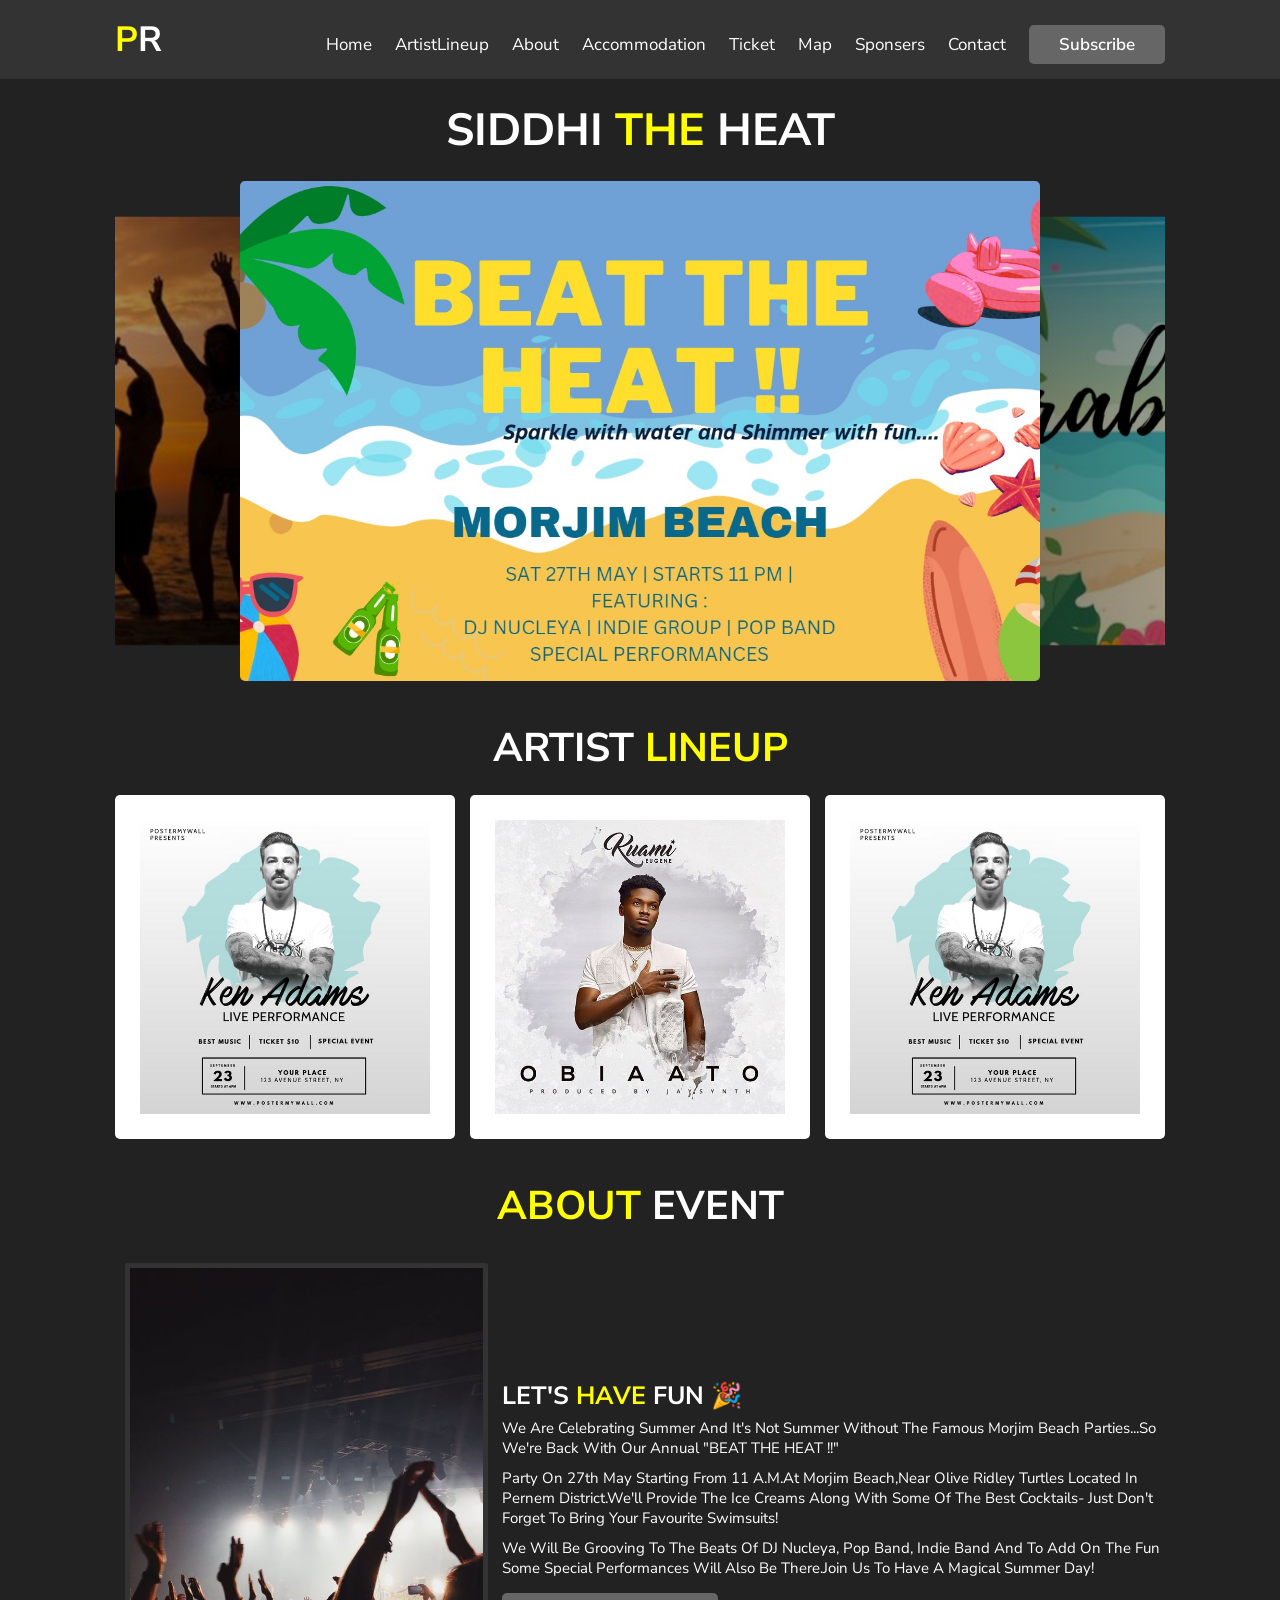
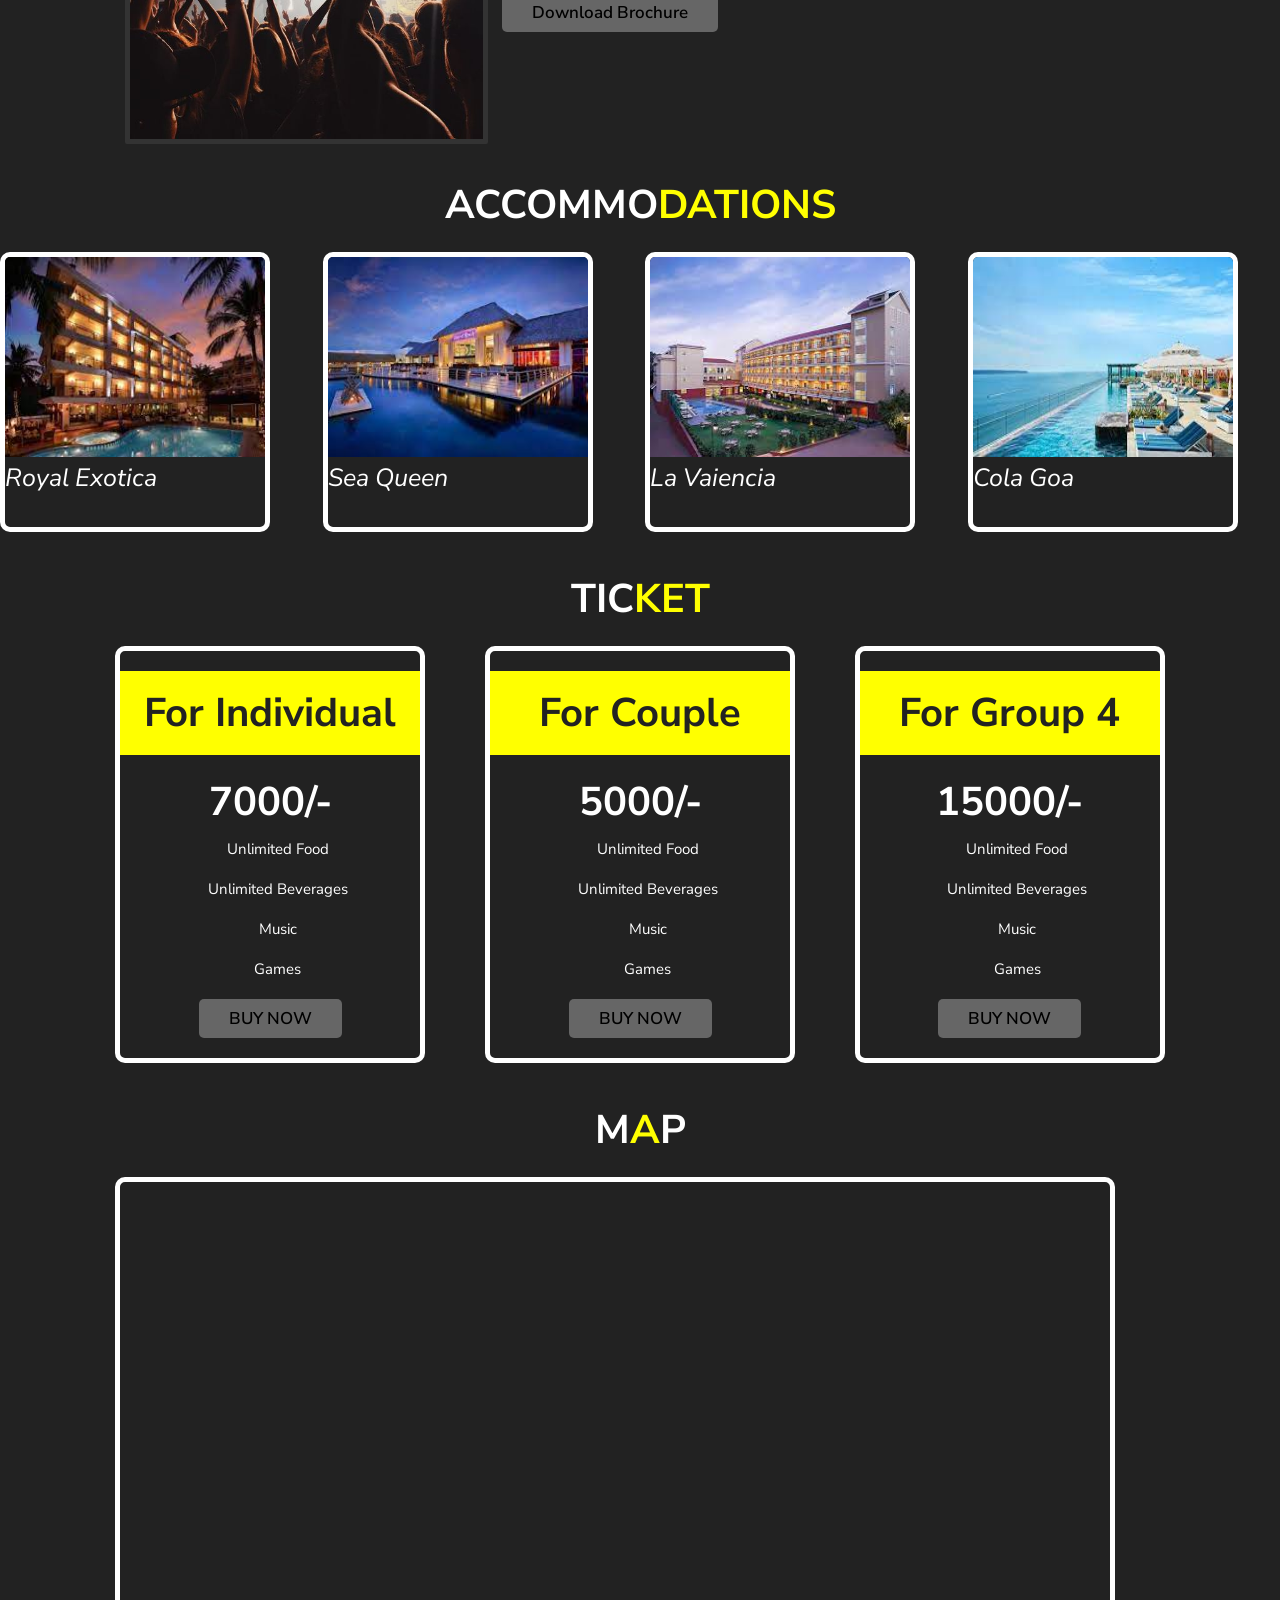
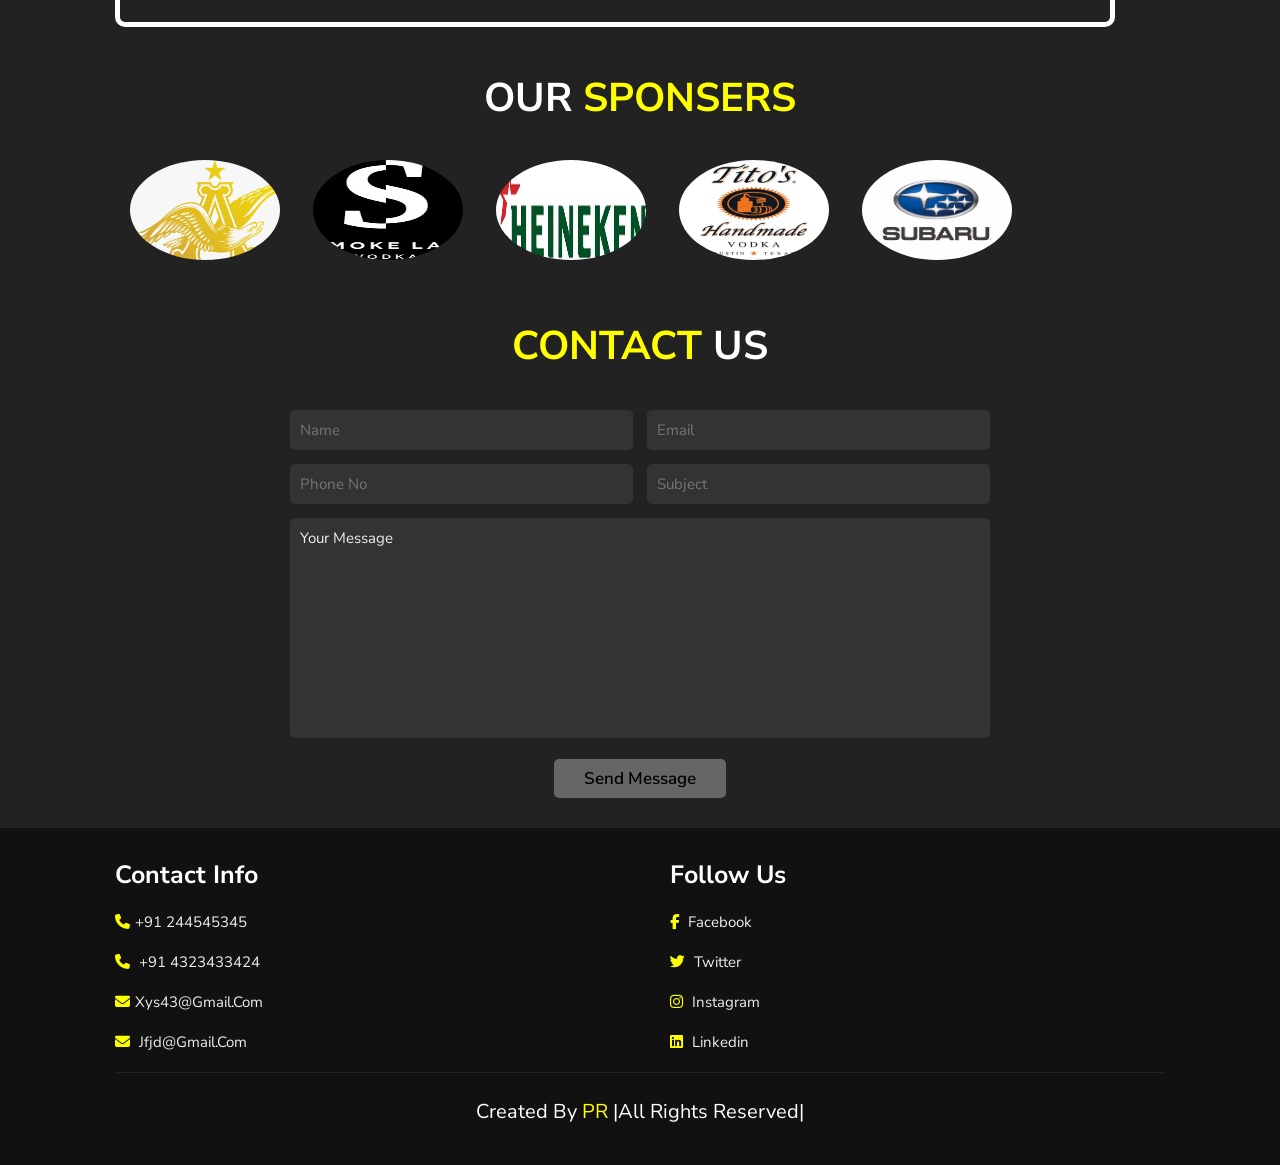
==== commit fcbe09d1: "try" ====
--- a/basic2.0.html
+++ b/basic2.0.html
@@ -36,7 +36,7 @@
     
     <section class="home" id="Home">
         <div class="content">
-            <h3>BEAT<span> the</span> HEAT</h3>
+            <h3>siddhi<span> the</span> HEAT</h3>
             
         </div>
 
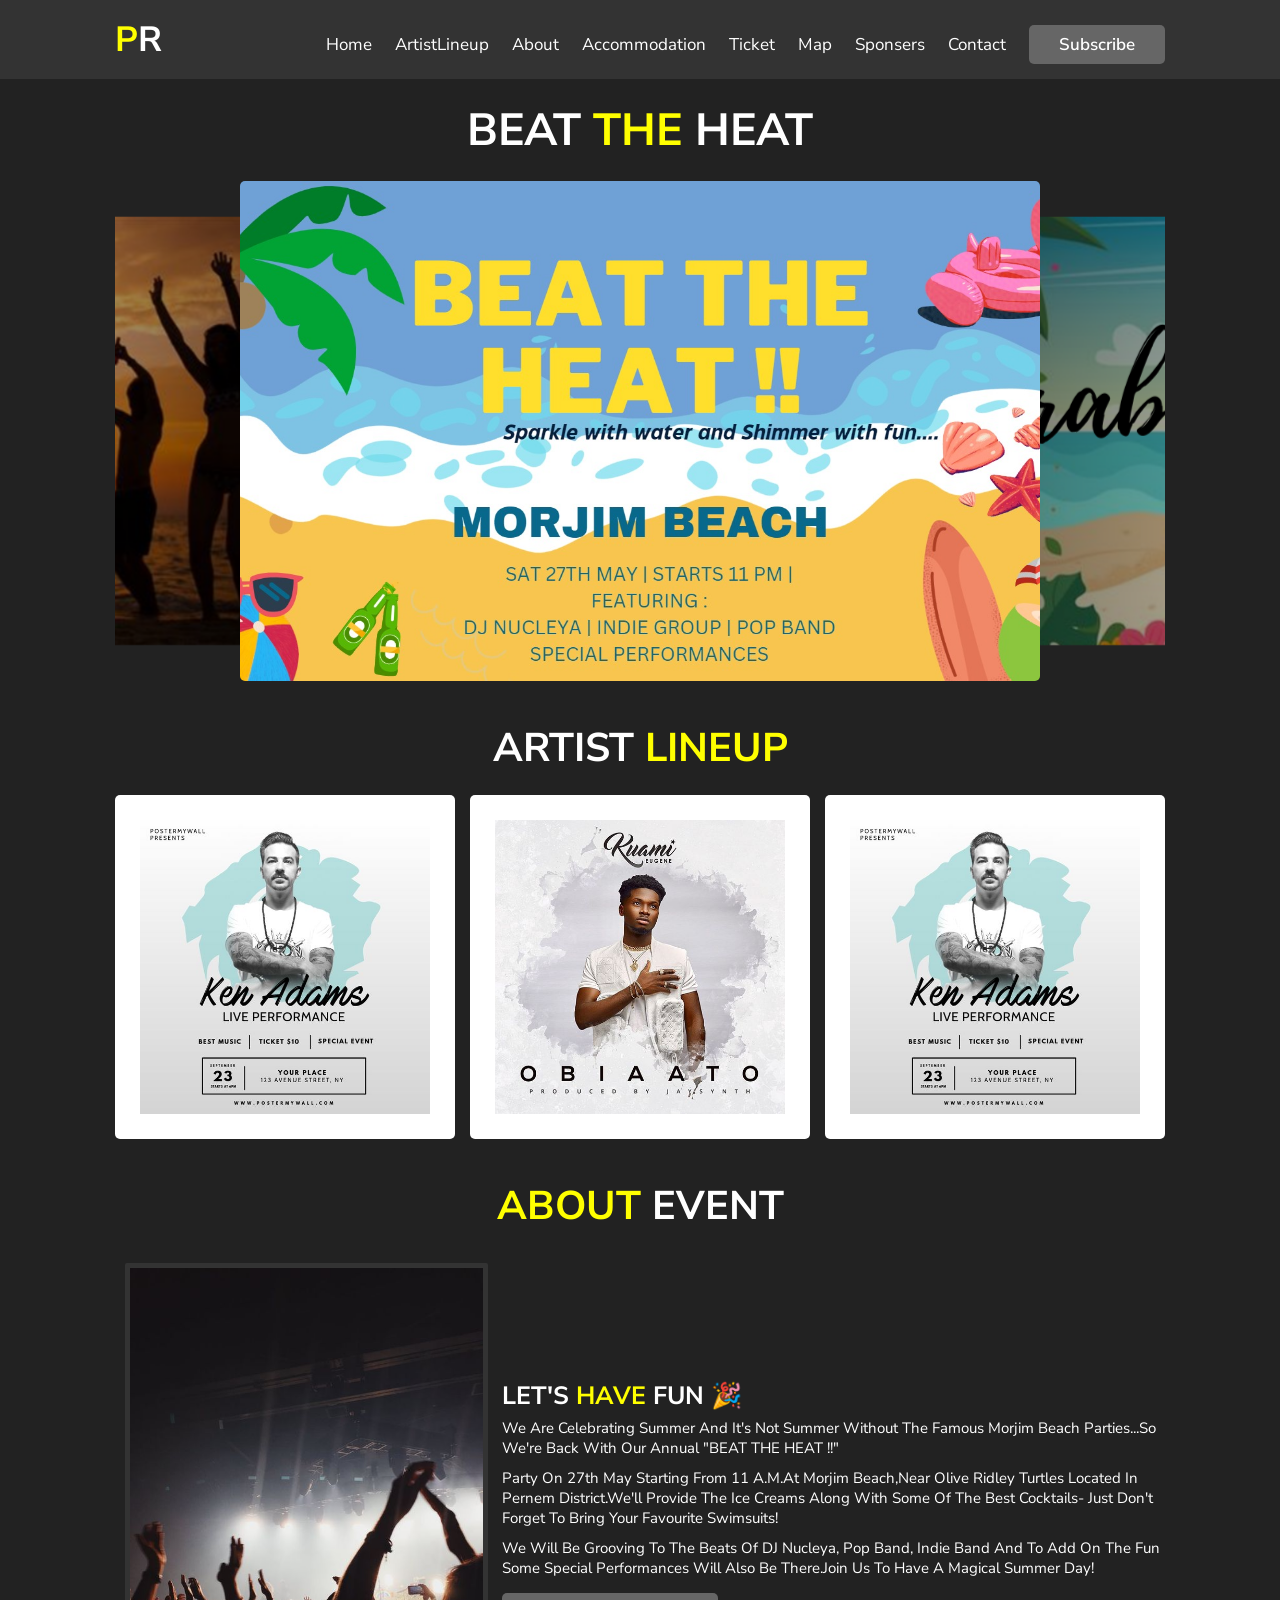
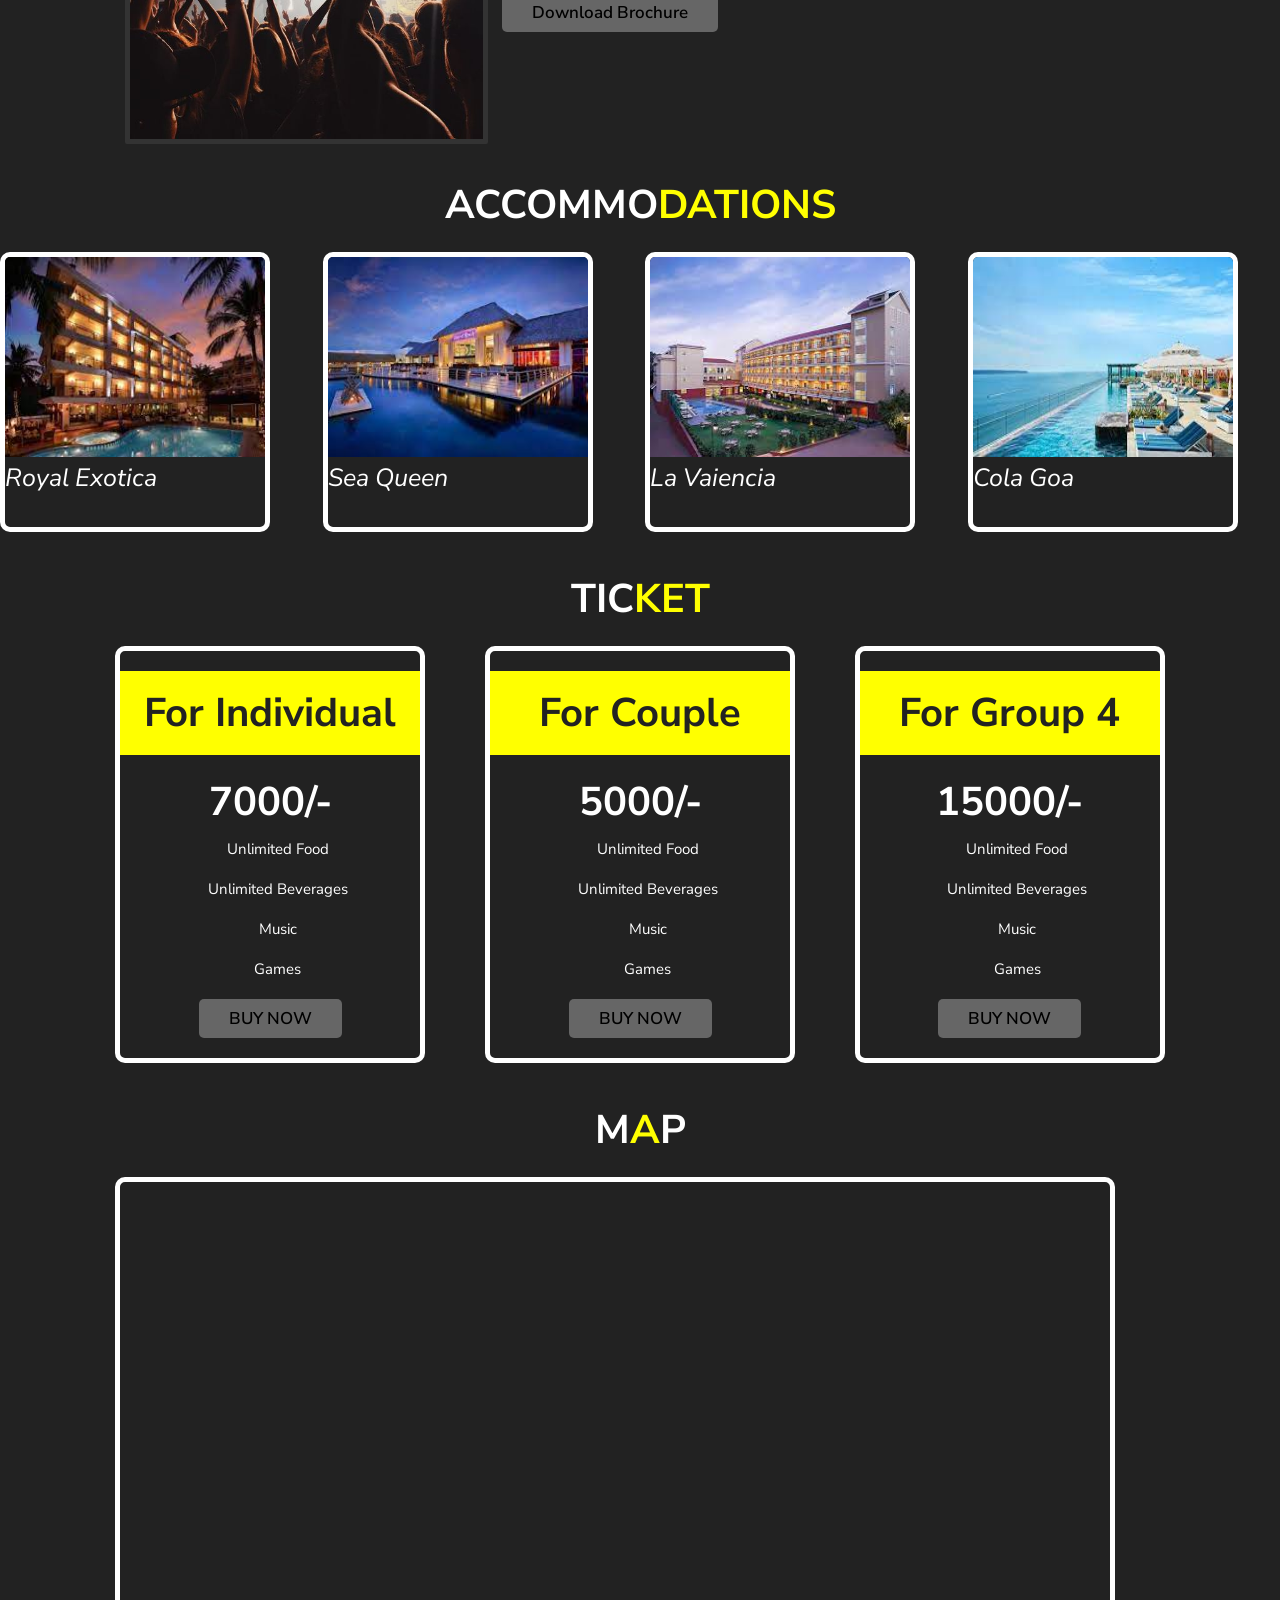
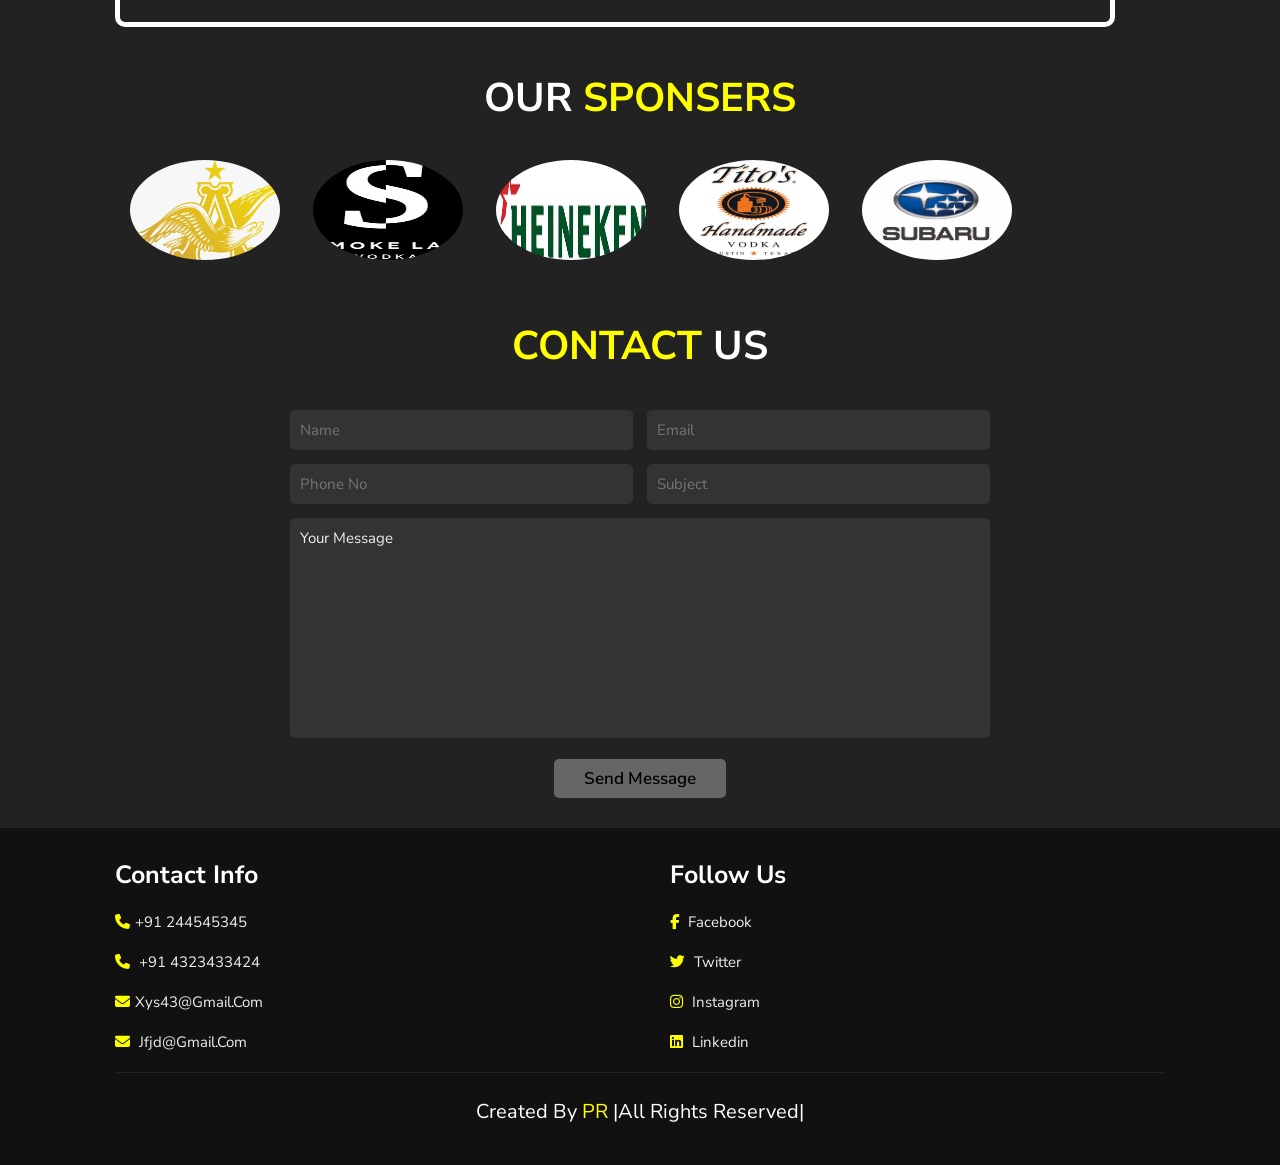
==== commit 58da8eb6: "Update basic2.0.html" ====
--- a/basic2.0.html
+++ b/basic2.0.html
@@ -36,7 +36,7 @@
     
     <section class="home" id="Home">
         <div class="content">
-            <h3>siddhi<span> the</span> HEAT</h3>
+            <h3>BEAT<span> the</span> HEAT</h3>
             
         </div>
 
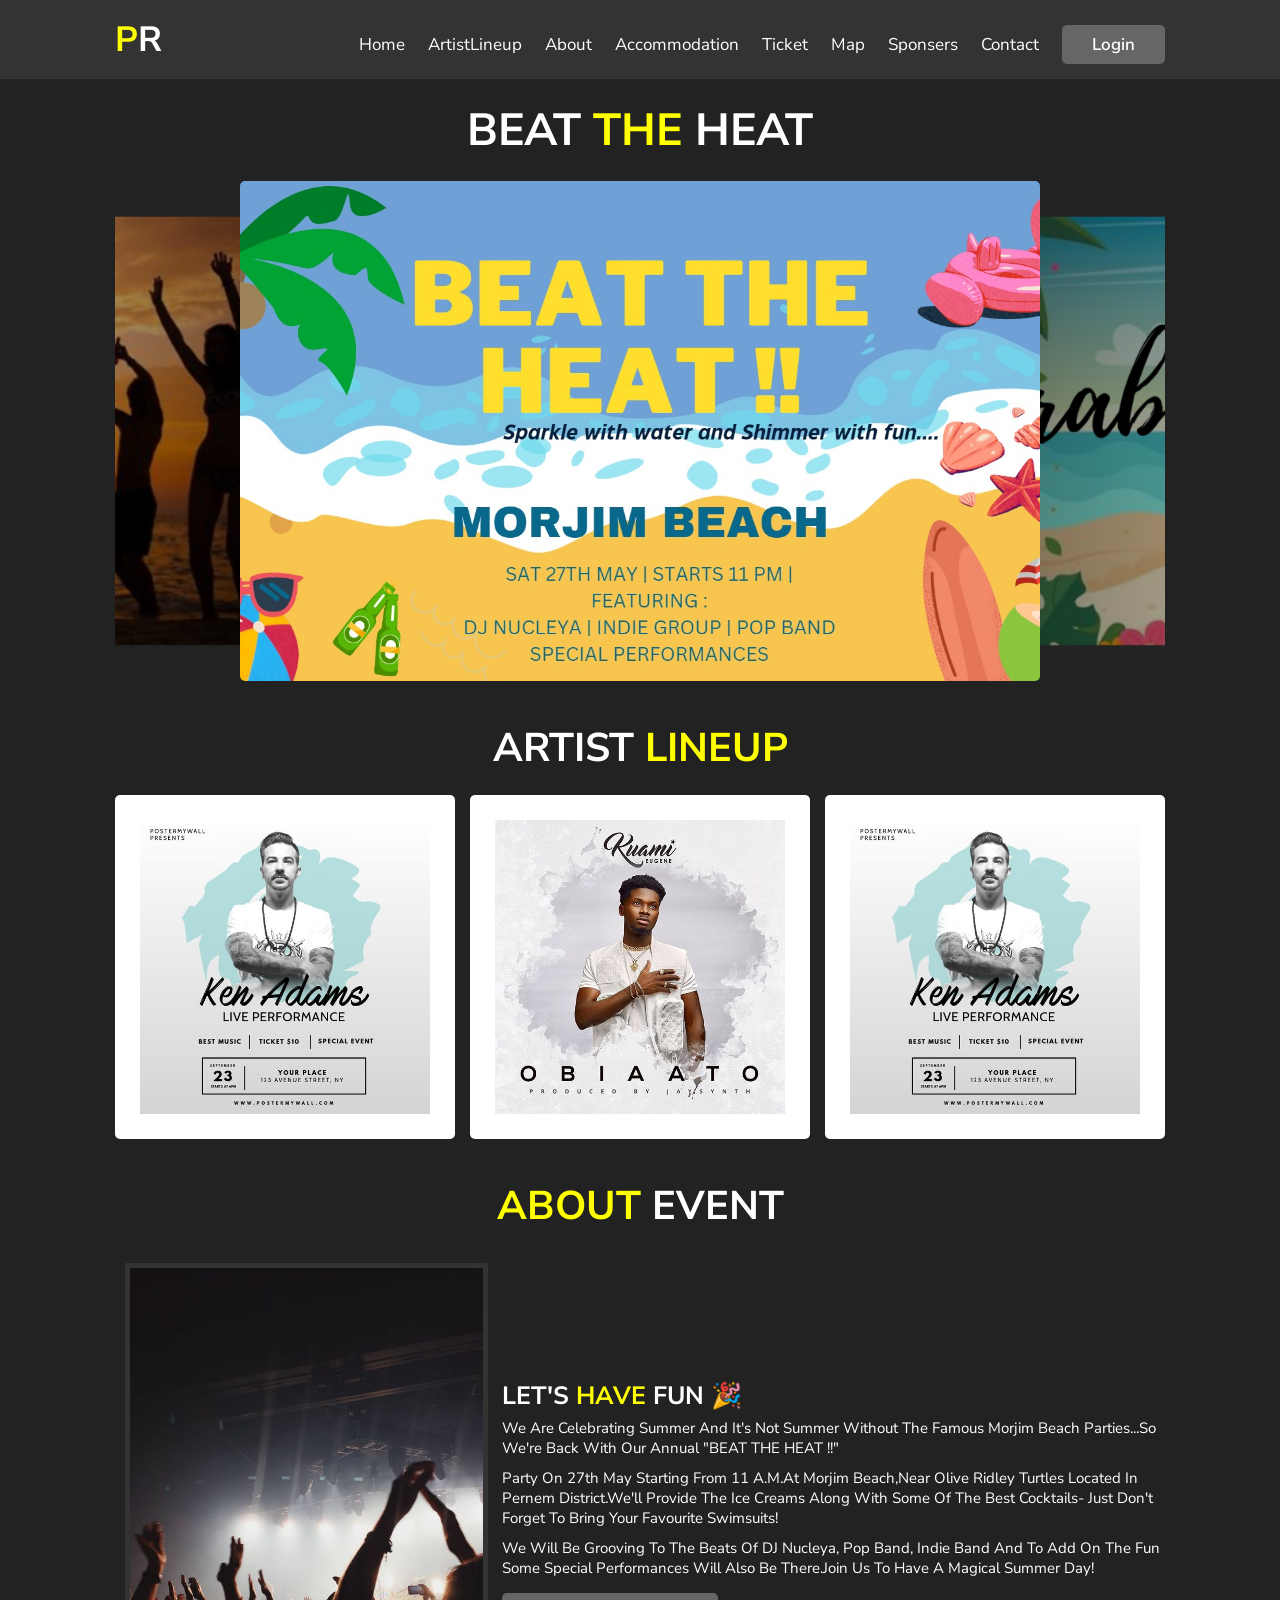
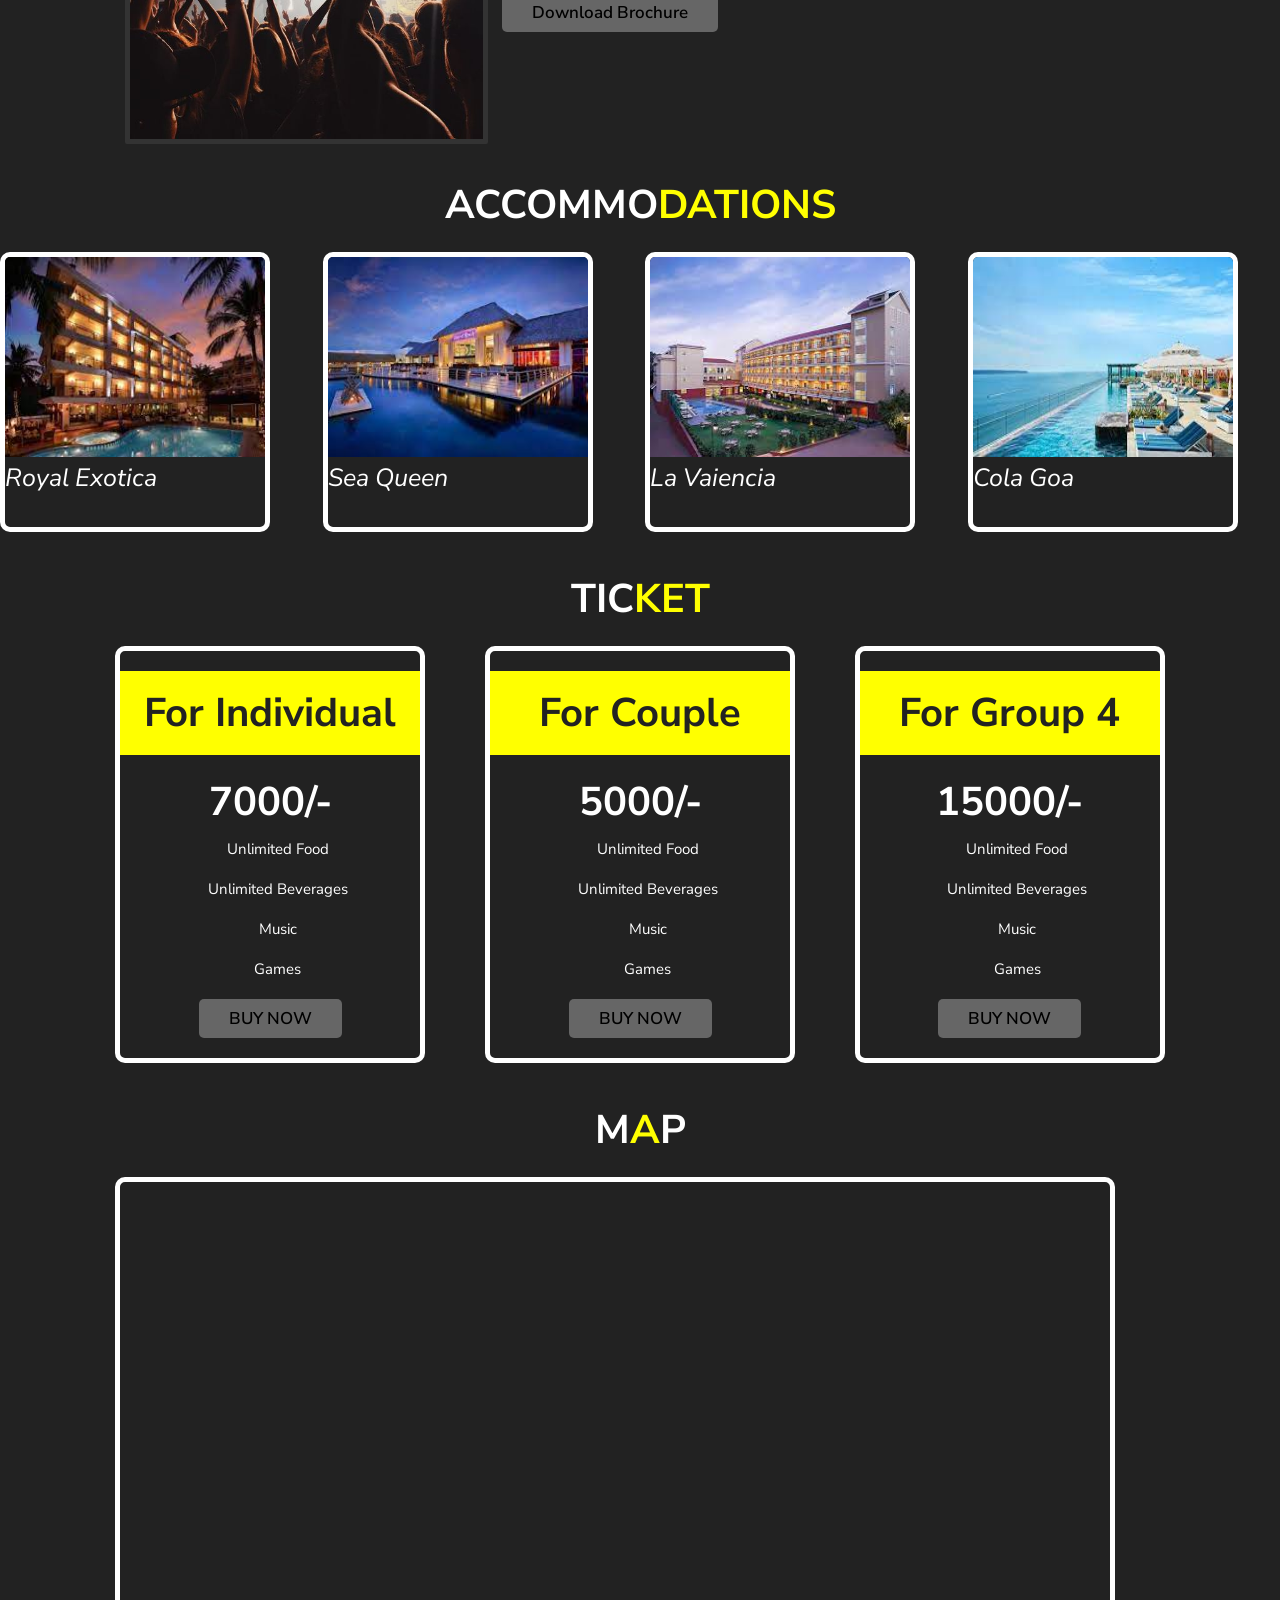
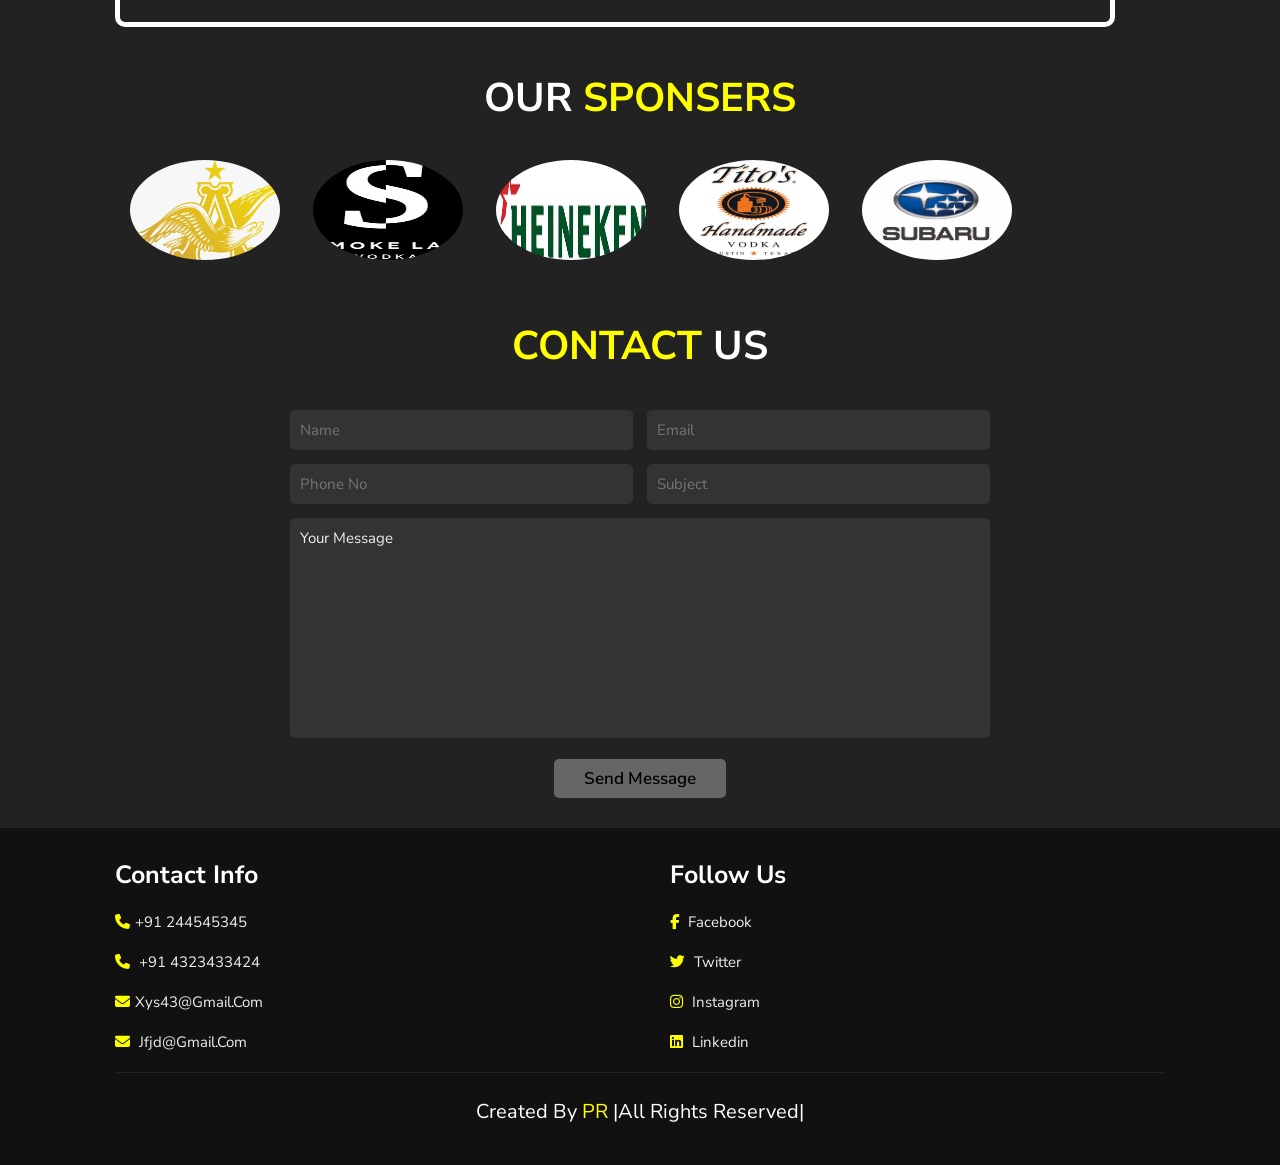
==== commit 670c6983: "Update basic2.0.html" ====
--- a/basic2.0.html
+++ b/basic2.0.html
@@ -24,7 +24,7 @@
             <a href="#Map">Map</a>
             <a href="#sponser">Sponsers</a>
             <a href="#Contact">Contact</a>
-            <a href="#a" class="btn">Subscribe</a>
+            <a href="#a" class="btn">Login</a>
             
 
         </nav>
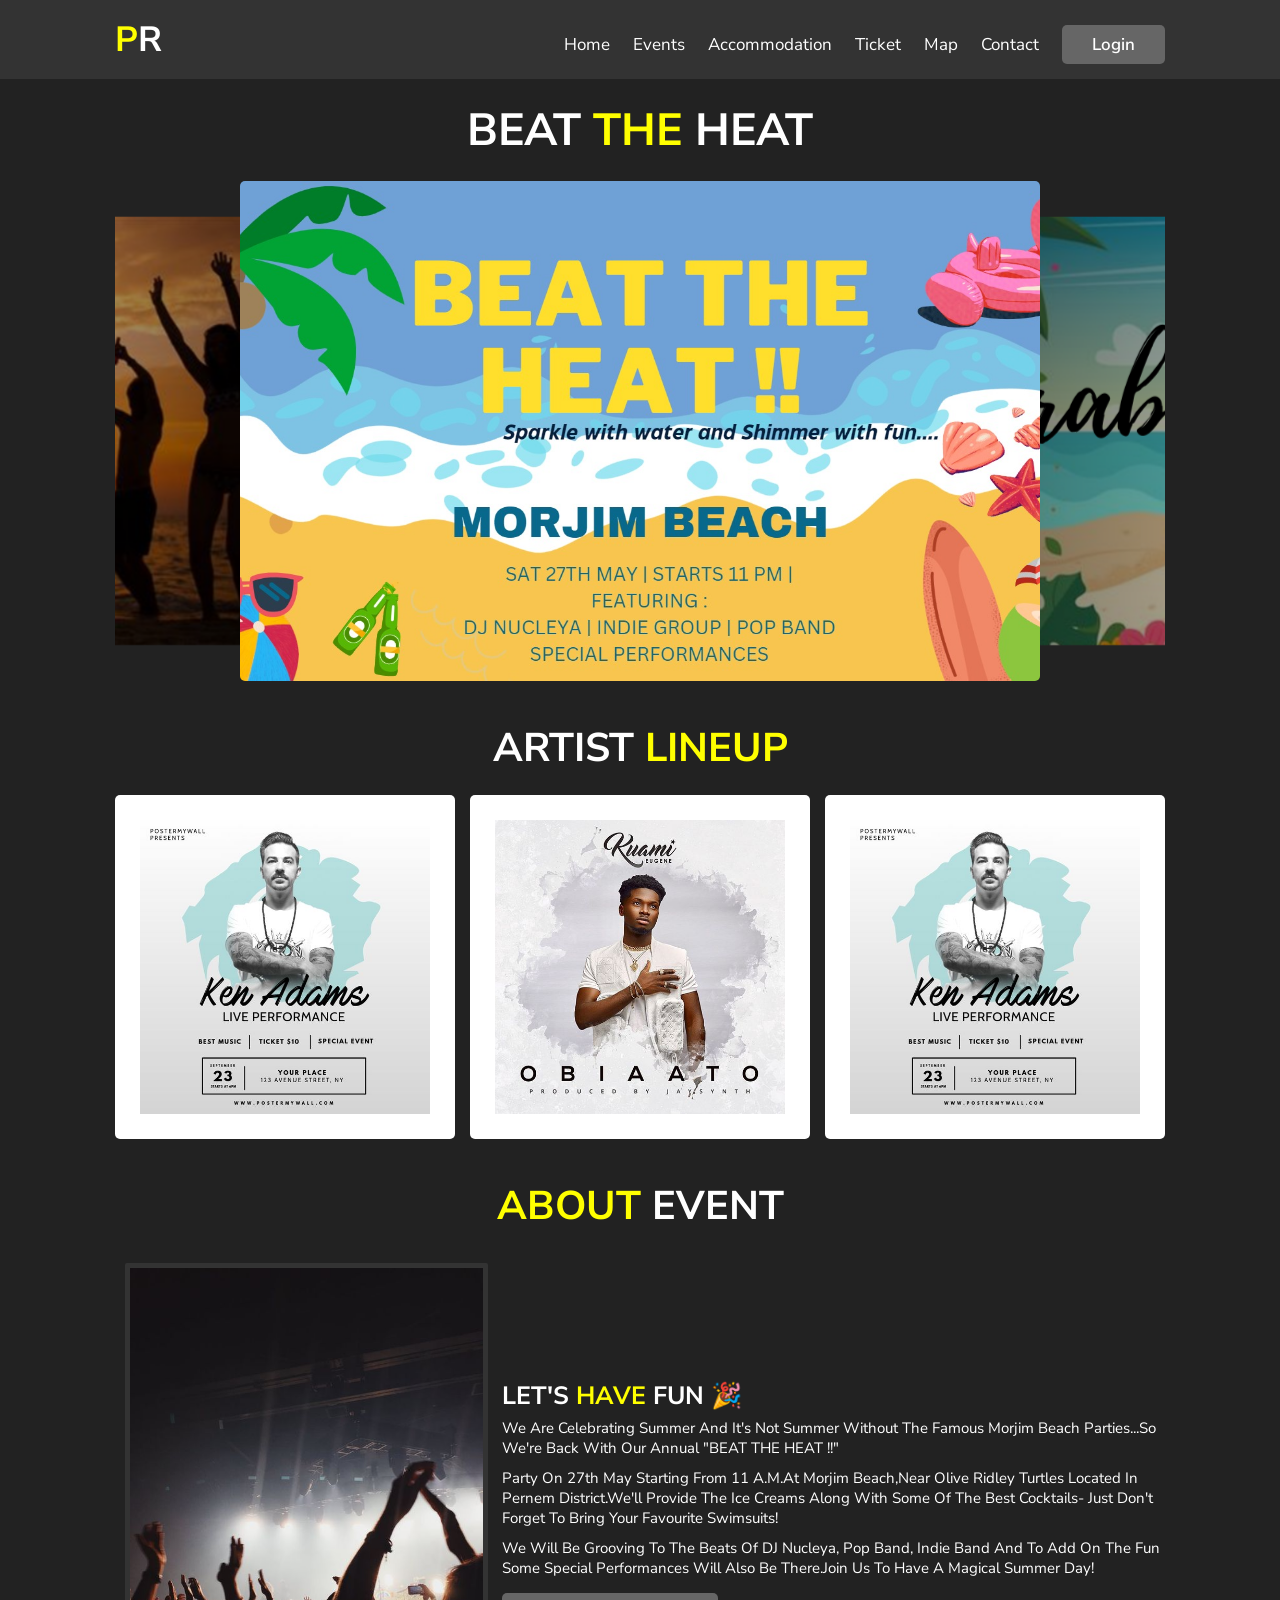
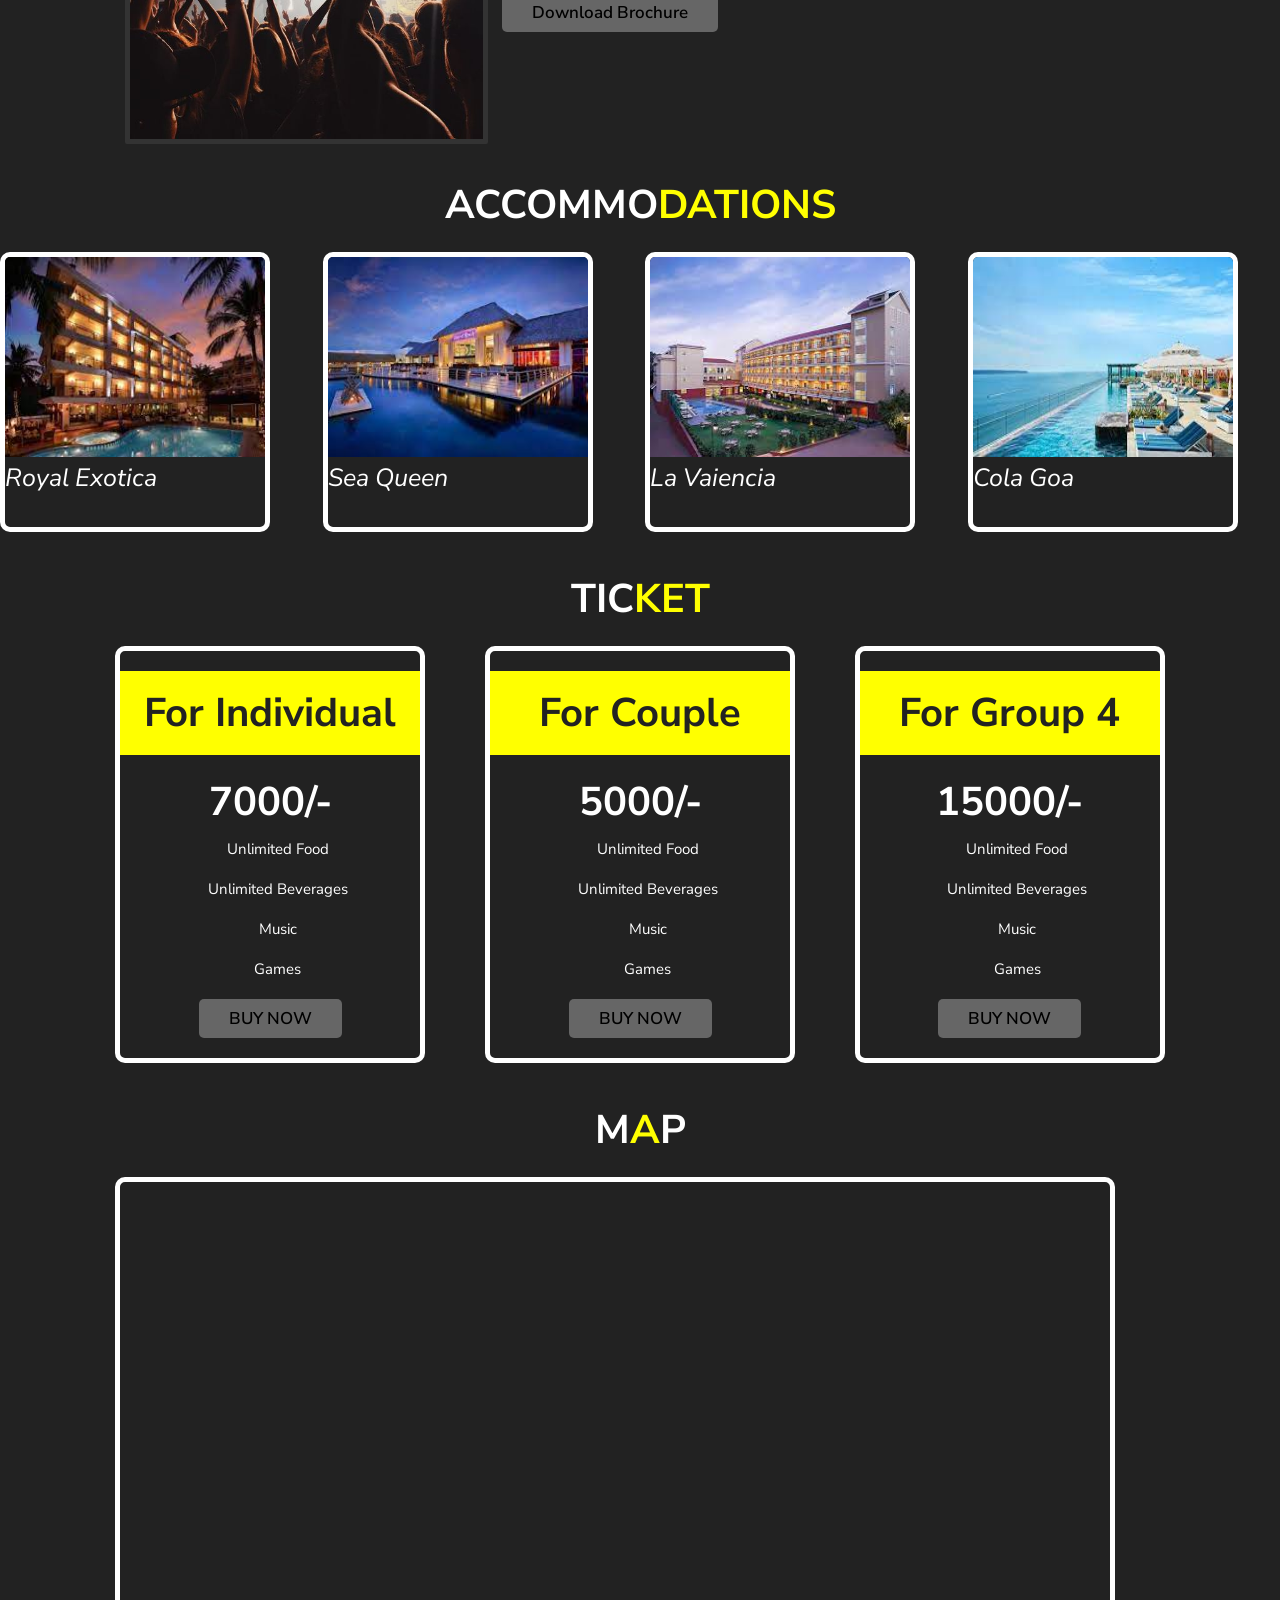
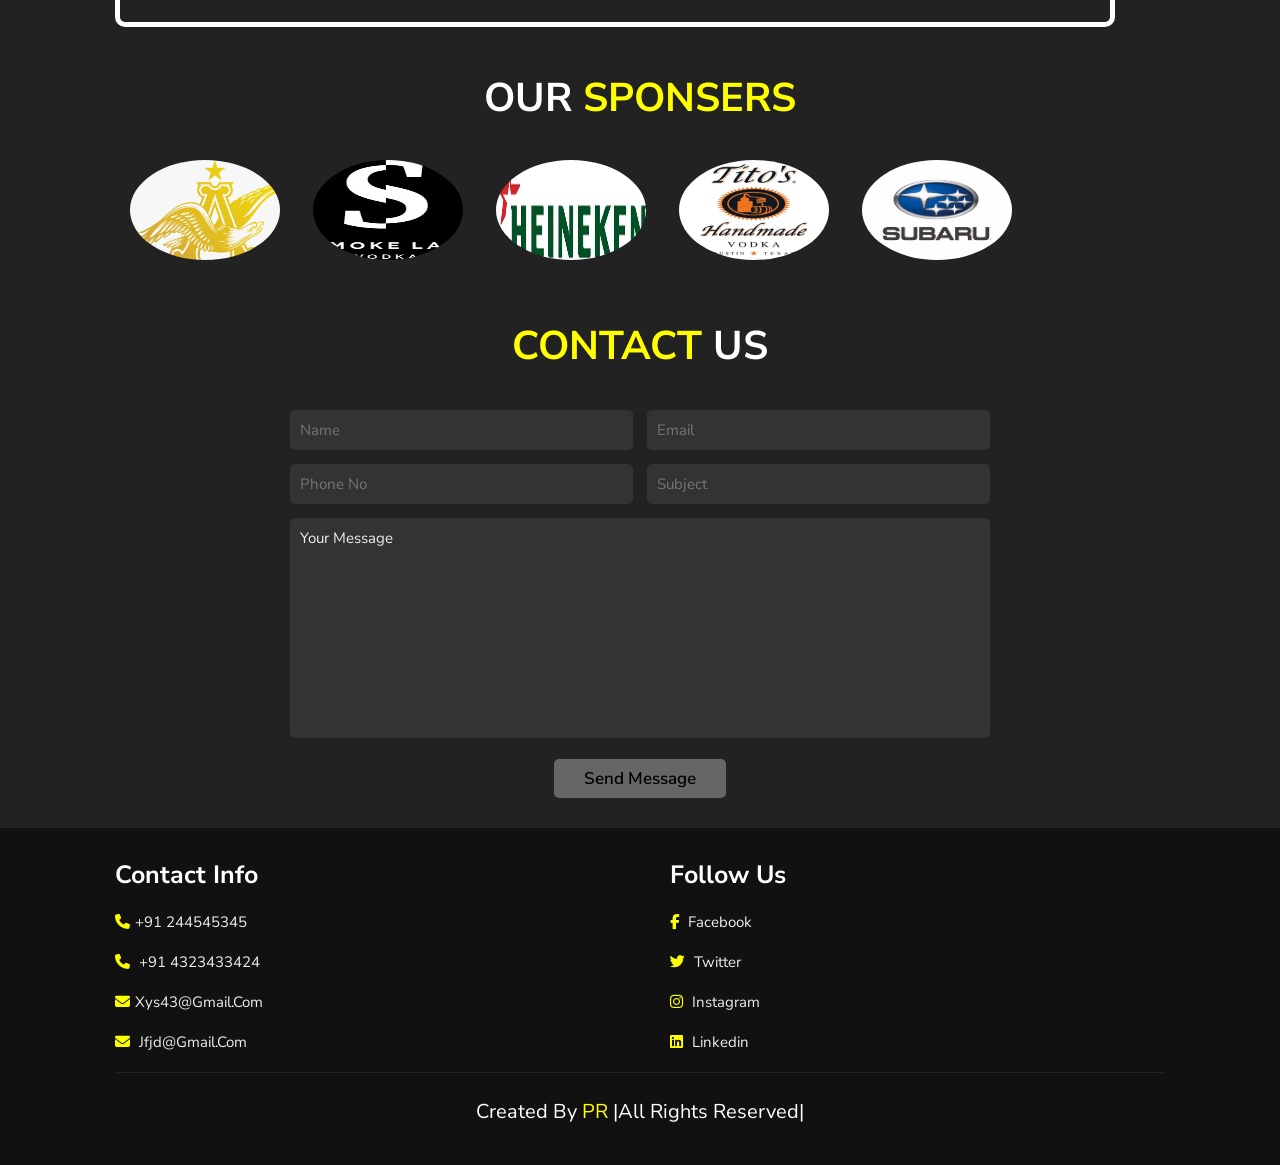
==== commit ec0bc4fd: "updated" ====
--- a/basic2.0.html
+++ b/basic2.0.html
@@ -17,14 +17,14 @@
 
         <nav class="navbar">
             <a href="#Home">Home</a>
-            <a href="#Artist">ArtistLineup</a>
-            <a href="#About">About</a>            
+          
+            <a href="#About">Events</a>            
             <a href="#Accommodation">Accommodation</a>
             <a href="#Ticket">Ticket</a>
             <a href="#Map">Map</a>
-            <a href="#sponser">Sponsers</a>
+          
             <a href="#Contact">Contact</a>
-            <a href="#a" class="btn">Login</a>
+            <a href="login.html" class="btn">Login</a>
             
 
         </nav>
@@ -119,7 +119,7 @@
             <li style="list-style-type:disc;"> <i class="fas fa"></i>music </li>
             <li style="list-style-type:disc;"> <i class="fas fa"></i>Games </li>
         </ul>
-        <a href="a" class="btn">BUY NOW</a></div>
+        <a href="payment.html" class="btn">BUY NOW</a></div>
     
 
     <div class="box">
@@ -131,7 +131,7 @@
         <li style="list-style-type:disc;"> <i class="fas fa"></i>music </li>
         <li style="list-style-type:disc;"> <i class="fas fa"></i>Games </li>
     </ul>
-    <a href="a" class="btn">BUY NOW</a>
+    <a href="payment.html" class="btn">BUY NOW</a>
 </div>
     <div class="box">
     <h3 class="title">For Group 4</h3>
@@ -142,7 +142,7 @@
         <li style="list-style-type:disc;"> <i class="fas fa"></i>music </li>
         <li style="list-style-type:disc;"> <i class="fas fa"></i>Games </li>
     </ul>
-    <a href="a" class="btn">BUY NOW</a>
+    <a href="payment.html" class="btn">BUY NOW</a>
     </div>
 </div>
 </section>
